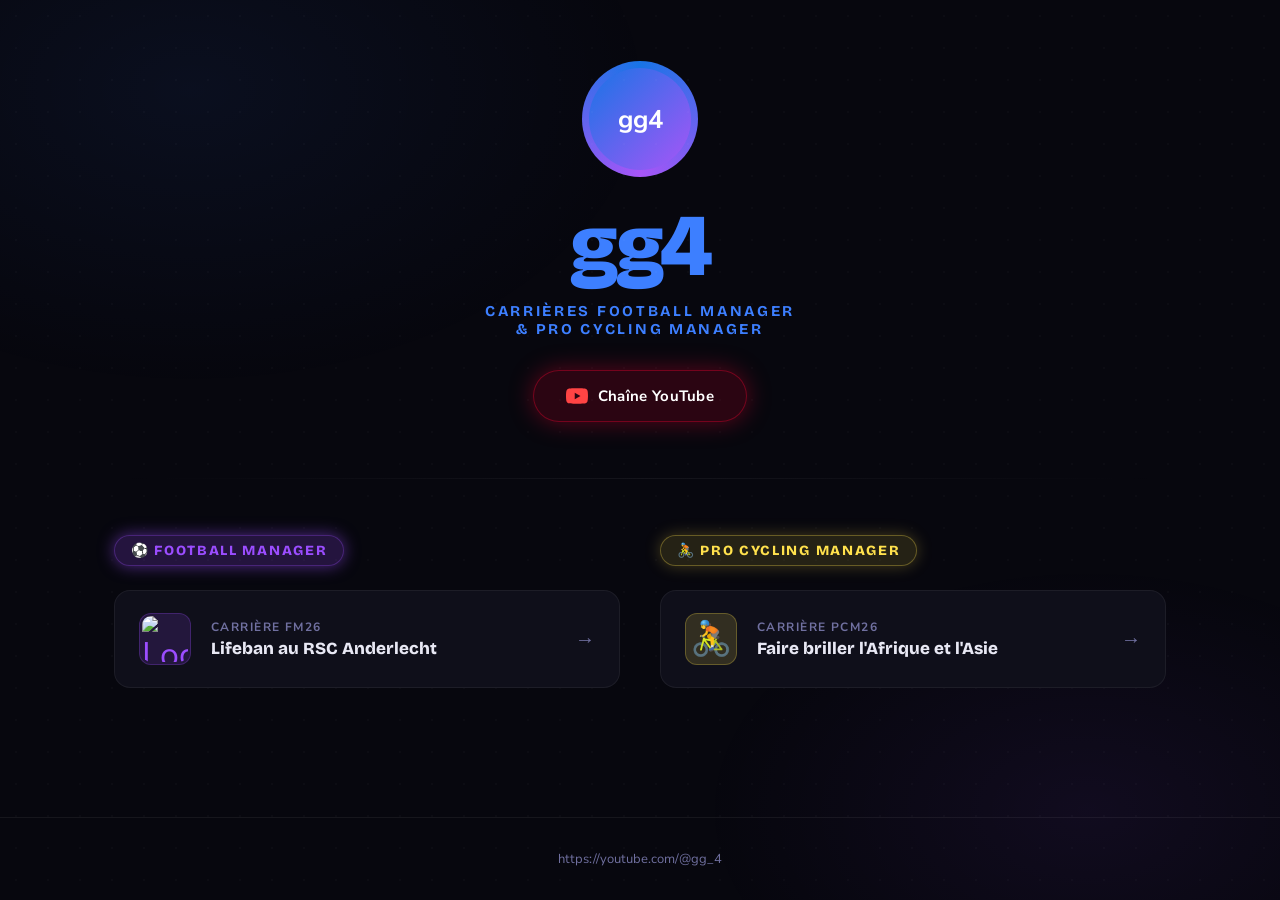
==== index.html @ 43b6f6c6 "Add files via upload" ====
<!DOCTYPE html>
<html lang="fr">
<head>
  <meta charset="UTF-8">
  <meta name="viewport" content="width=device-width, initial-scale=1.0">
  <meta name="description" content="gg4 — Retrouvez le résumé de mes carrières sur Football Manager et Pro Cycling Manager en vidéo sur YouTube.">
  <meta property="og:type" content="website">
  <meta property="og:title" content="gg4 — Carrières Football Manager & Pro Cycling Manager">
  <meta property="og:description" content="Retrouvez mes carrières FM et PCM en vidéo sur YouTube.">
  <meta property="og:image" content="https://pbs.twimg.com/profile_images/1591544171042668544/nkmrNXKI_400x400.jpg">
  <meta property="og:url" content="https://gg4.github.io">
  <meta name="twitter:card" content="summary_large_image">
  <title>gg4</title>
  <link rel="icon" type="image/x-icon" href="https://pbs.twimg.com/profile_images/1591544171042668544/nkmrNXKI_400x400.jpg">
  <link rel="preconnect" href="https://fonts.googleapis.com">
  <link href="https://fonts.googleapis.com/css2?family=Bricolage+Grotesque:opsz,wght@12..96,400;12..96,700;12..96,800;12..96,900&family=Nunito+Sans:wght@400;600;700&display=swap" rel="stylesheet">
  <style>
    :root {
      --bg:         #07070e;
      --surface:    #0f0f1a;
      --surface2:   #161625;
      --blue:       #3d7fff;
      --purple:     #9b4dff;
	  --yellow:		#ffe14d;	
      --text:       #e8e8f4;
      --text-muted: #7070a0;
      --border:     rgba(255,255,255,0.06);
      --glow-fm:    rgba(155,77,255,0.5);
      --glow-pcm:   rgba(255,225,77,0.25);
      --font-d:     'Bricolage Grotesque', sans-serif;
      --font-b:     'Nunito Sans', sans-serif;
    }

    *, *::before, *::after { box-sizing: border-box; margin: 0; padding: 0; }

    html { scroll-behavior: smooth; }

    body {
      background: var(--bg);
      color: var(--text);
      font-family: var(--font-b);
      min-height: 100vh;
      display: flex;
      flex-direction: column;
      overflow-x: hidden;
    }

    /* ── Background atmosphere ── */
    body::before {
      content: '';
      position: fixed;
      inset: 0;
      background:
        radial-gradient(ellipse 60% 55% at 15% 10%, rgba(61,127,255,0.07) 0%, transparent 60%),
        radial-gradient(ellipse 50% 45% at 85% 90%, rgba(155,77,255,0.07) 0%, transparent 60%);
      pointer-events: none;
      z-index: 0;
    }

    body::after {
      content: '';
      position: fixed;
      inset: 0;
      background-image: radial-gradient(circle, rgba(255,255,255,0.025) 1px, transparent 1px);
      background-size: 32px 32px;
      pointer-events: none;
      z-index: 0;
    }

    /* ── Utility ── */
    .container {
      width: 100%;
      max-width: 1100px;
      margin: 0 auto;
      padding: 0 24px;
      position: relative;
      z-index: 1;
    }

    /* ── Header / Hero ── */
    header {
      padding: 64px 0 56px;
      text-align: center;
    }

    /* ── Avatar ring ── */
    .avatar-ring {
      width: 110px;
      height: 110px;
      border-radius: 50%;
      margin: 0 auto 28px;
      position: relative;
      display: flex;
      align-items: center;
      justify-content: center;
    }

    .avatar-ring::before {
      content: '';
      position: absolute;
      inset: -3px;
      border-radius: 50%;
      background: conic-gradient(#1874e6, #a855f7, #1874e6);
      animation: spin 3s linear infinite;
    }

    .avatar-ring img,
    .avatar-ring .fallback {
      position: relative;
      width: 102px;
      height: 102px;
      border-radius: 50%;
      object-fit: cover;
      display: block;
    }

    .avatar-ring .fallback {
      background: linear-gradient(135deg, #1874e6, #a855f7);
      display: flex;
      align-items: center;
      justify-content: center;
      font-size: 1.6rem;
      font-weight: 700;
      color: #fff;
      z-index: 1;
    }

    @keyframes spin { to { transform: rotate(360deg); } }

    /* ── Brand + tagline ── */
    .brand {
      font-family: var(--font-d);
      font-size: clamp(52px, 10vw, 88px);
      font-weight: 900;
      letter-spacing: -3px;
	  color: var(--blue);
      line-height: 1;
    }

    .tagline {
      font-family: var(--font-d);
      font-size: clamp(13px, 2vw, 15px);
      font-weight: 700;
      letter-spacing: 0.18em;
      text-transform: uppercase;
      color: var(--blue);
      margin-top: 12px;
    }

	.yt-btn {
      display: inline-flex;
      align-items: center;
	  gap: 10px;
      margin-top: 32px;
	  padding: 14px 32px;
      border-radius: 50px;
	  background: rgba(255, 0, 51, 0.15);
      border: 1px solid rgba(255, 0, 51, 0.35);
      color: #fff;
      text-decoration: none;
      font-family: var(--font-b);
      font-weight: 700;
      font-size: 15px;
      letter-spacing: 0.02em;
      transition: all 0.3s ease;
      box-shadow: 0 0 24px rgba(255, 0, 51, 0.35);
    }

    .yt-btn:hover {
      border-color: rgba(255, 0, 51, 0.7);
      transform: translateY(-2px);
      box-shadow: 0 0 36px rgba(255, 0, 51, 0.4);
	  background-color: rgba(255, 0, 51, 0.25);
    }

    .yt-icon {
      width: 22px;
      height: 22px;
      fill: #ff4444;
      flex-shrink: 0;
    }

    /* ── Divider ── */
    .section-divider {
      width: 100%;
      height: 1px;
      background: linear-gradient(90deg, transparent, var(--border), transparent);
      margin: 0 0 56px;
    }

    /* ── Carrières Grid ── */
    .carrees-wrapper {
      display: grid;
      grid-template-columns: 1fr 1fr;
      gap: 48px 40px;
      margin-bottom: 80px;
    }

    @media (max-width: 680px) {
      .carrees-wrapper {
        grid-template-columns: 1fr;
        gap: 32px;
      }
    }

    .section-head {
      display: flex;
      align-items: center;
      gap: 12px;
      margin-bottom: 24px;
    }

    .section-badge {
      display: inline-flex;
      align-items: center;
      gap: 8px;
      padding: 6px 16px;
      border-radius: 50px;
      font-family: var(--font-d);
      font-size: 14px;
      font-weight: 800;
      letter-spacing: 0.12em;
      text-transform: uppercase;
    }

    .section-badge.fm {
      background: rgba(155,77,255,0.2);
      border: 1px solid rgba(155,77,255,0.3);
      color: var(--purple);
      box-shadow: 0 0 16px var(--glow-fm);
    }
    .section-badge.pcm {
      background: rgba(255,225,77,0.12);
      border: 1px solid rgba(255,225,77,0.3);
      color: var(--yellow);
      box-shadow: 0 0 16px var(--glow-pcm);
    }
	
    /* ── Career Card ── */
    .card-grid {
      display: grid;
      grid-template-columns: 1fr;
      gap: 16px;
    }

    .career-card {
      display: flex;
      align-items: center;
      gap: 20px;
      padding: 22px 24px;
      background: var(--surface);
      border: 1px solid var(--border);
      border-radius: 16px;
      text-decoration: none;
      color: inherit;
      position: relative;
      overflow: hidden;
      opacity: 0;
      animation: fadeUp 0.5s ease both;
      transition: all 0.3s cubic-bezier(0.25, 0.46, 0.45, 0.94);
	  cursor: pointer;
    }

    .career-card::before {
      content: '';
      position: absolute;
      inset: 0;
      opacity: 0;
      transition: opacity 0.3s;
    }

    .career-card:hover {
      transform: translateY(-4px);
      border-color: rgba(255,255,255,0.12);
    }

    .career-card.fm:hover {
      border-color: rgba(155,77,255,0.5);
      box-shadow: 0 8px 32px rgba(155,77,255,0.25);
    }
    .career-card.fm::before {
      background: linear-gradient(135deg, rgba(155,77,255,0.06), transparent);
    }

    .career-card.pcm:hover {
      border-color: rgba(255,225,77,0.5);
      box-shadow: 0 8px 32px rgba(255,225,77,0.25);
    }
    .career-card.pcm::before {
      background: linear-gradient(135deg, rgba(255,225,77,0.06), transparent);
    }

    .career-card:hover::before { opacity: 1; }

	.card-icon {
	  width: 52px;
	  height: 52px;
	  border-radius: 12px;
	  padding: 2px;
	  object-fit: contain;
	  display: flex;
	  align-items: center;
	  justify-content: center;
	  font-size: 34px;
	}

    .career-card.fm .card-icon {
      background: rgba(155,77,255,0.15);
      border: 1px solid rgba(155,77,255,0.25);
      color: var(--purple);
    }
    .career-card.pcm .card-icon {
      background: rgba(255,225,77,0.15);
      border: 1px solid rgba(255,225,77,0.25);
      color: var(--yellow);
    }

    .card-body {
      flex: 1;
      min-width: 0;
      position: relative;
      z-index: 1;
    }

    .card-game {
      font-size: 12px;
      font-weight: 700;
      letter-spacing: 0.12em;
      text-transform: uppercase;
      color: var(--text-muted);
      margin-bottom: 4px;
    }

    .card-name {
      font-family: var(--font-d);
      font-size: 17px;
      font-weight: 800;
      color: var(--text);
      line-height: 1.2;
      white-space: normal;
      overflow: hidden;
      text-overflow: ellipsis;
    }

    .card-arrow {
      flex-shrink: 0;
      font-size: 20px;
      color: var(--text-muted);
      transition: all 0.25s;
      position: relative;
      z-index: 1;
    }

    .career-card:hover .card-arrow {
      transform: translateX(5px);
      color: var(--text);
    }

    /* ── Footer ── */
    footer {
      margin-top: auto;
      padding: 32px 0;
      border-top: 1px solid var(--border);
      text-align: center;
    }

    footer p {
      font-size: 13px;
      color: var(--text-muted);
    }

    footer a {
      color: var(--text-muted);
      text-decoration: none;
      transition: color 0.2s;
    }

    footer a:hover { color: var(--text); }

    /* ── Scrollbar ── */
    ::-webkit-scrollbar { width: 6px; }
    ::-webkit-scrollbar-track { background: var(--bg); }
    ::-webkit-scrollbar-thumb { background: var(--surface2); border-radius: 3px; }

    /* ── Animations ── */
    @keyframes fadeUp {
      from { opacity: 0; transform: translateY(22px); }
      to   { opacity: 1; transform: translateY(0); }
    }

    header { animation: fadeUp 0.6s ease 0.05s both; }

    /* ── Accessibilité : réduction des animations ── */
    @media (prefers-reduced-motion: reduce) {
      *, *::before, *::after {
        animation-duration: 0.01ms !important;
        animation-iteration-count: 1 !important;
        scroll-behavior: auto !important;
      }
    }
  </style>
</head>
<body>

  <!-- ── Header ── -->
  <header>
    <div class="container">

      <!-- ── Avatar ring ── -->
      <div class="avatar-ring">
        <img
          src="https://pbs.twimg.com/profile_images/1591544171042668544/nkmrNXKI_400x400.jpg"
          alt="Avatar gg4"
          onerror="this.style.display='none'; this.nextElementSibling.style.display='flex';">
        <div class="fallback" style="display:none">gg4</div>
      </div>

      <!-- ── Brand + tagline ── -->
      <h1 class="brand">gg4</h1>
      <p class="tagline">Carrières Football Manager<br>& Pro Cycling Manager</p>

      <a href="https://youtube.com/@gg_4" target="_blank" rel="noopener" class="yt-btn">
        <svg class="yt-icon" viewBox="0 0 24 24" xmlns="http://www.w3.org/2000/svg">
          <path d="M23.498 6.186a3.016 3.016 0 0 0-2.122-2.136C19.505 3.545 12 3.545 12 3.545s-7.505 0-9.377.505A3.017 3.017 0 0 0 .502 6.186C0 8.07 0 12 0 12s0 3.93.502 5.814a3.016 3.016 0 0 0 2.122 2.136c1.871.505 9.376.505 9.376.505s7.505 0 9.377-.505a3.015 3.015 0 0 0 2.122-2.136C24 15.93 24 12 24 12s0-3.93-.502-5.814zM9.545 15.568V8.432L15.818 12l-6.273 3.568z"/>
        </svg>
        <span>Chaîne YouTube</span>
      </a>
    </div>
  </header>

    <!-- ── Carrières ── -->
  <main>
    <div class="container">
      <div class="section-divider"></div>
      <div class="carrees-wrapper">

        <!-- ── Football Manager ── -->
        <div class="section-block">
          <div class="section-head">
            <span class="section-badge fm">⚽ Football Manager</span>
          </div>
          <div class="card-grid">
            <a href="fm26-anderlecht.html" class="career-card fm"
               style="animation-delay: 0.3s"
               aria-label="Voir la carrière Football Manager 2026 : Lifeban au RSC Anderlecht">
              <img
                class="card-icon"
                src="https://upload.wikimedia.org/wikipedia/fr/thumb/c/cc/Logo_RSC_Anderlecht_2023.svg/1920px-Logo_RSC_Anderlecht_2023.svg.png"
                alt="Logo RSC Anderlecht"
              >
              <div class="card-body">
                <div class="card-game">Carrière FM26</div>
                <div class="card-name">Lifeban au RSC Anderlecht</div>
              </div>
              <div class="card-arrow">→</div>
            </a>
          </div>
        </div>

        <!-- ── Pro Cycling Manager ── -->
        <div class="section-block">
          <div class="section-head">
            <span class="section-badge pcm">🚴 Pro Cycling Manager</span>
          </div>
          <div class="card-grid">
            <a href="pcm26-afrique-asie.html" class="career-card pcm"
               style="animation-delay: 0.4s"
               aria-label="Voir la carrière Pro Cycling Manager 2026 : Faire briller l'Afrique et l'Asie">
              <div class="card-icon" aria-hidden="true">🚴</div>
              <div class="card-body">
                <div class="card-game">Carrière PCM26</div>
                <div class="card-name">Faire briller l'Afrique et l'Asie</div>
              </div>
              <div class="card-arrow">→</div>
            </a>
          </div>
        </div>

      </div><!-- /.carrees-wrapper -->
    </div>
  </main>

  <!-- ── Footer ── -->
  <footer>
    <div class="container">
      <p><a href="https://youtube.com/@gg_4" target="_blank" rel="noopener">https://youtube.com/@gg_4</a></p>
    </div>
  </footer>

<script defer src="https://static.cloudflareinsights.com/beacon.min.js/v4513226cdae34746b4dedf0b4dfa099e1781791509496" integrity="sha512-ZE9pZaUXND66v380QUtch/5sE9tPFh2zg45pR2PB0CVkCtOREv2AJKkSidISWkysEuQ0EH8faUU5du78bx87UQ==" data-cf-beacon='{"version":"2024.11.0","token":"8607d2a720d14b038279025b2b5a82e5","server_timing":{"name":{"cfCacheStatus":true,"cfEdge":true,"cfExtPri":true,"cfL4":true,"cfOrigin":true,"cfSpeedBrain":true},"location_startswith":null}}' crossorigin="anonymous"></script>
</body>
</html>
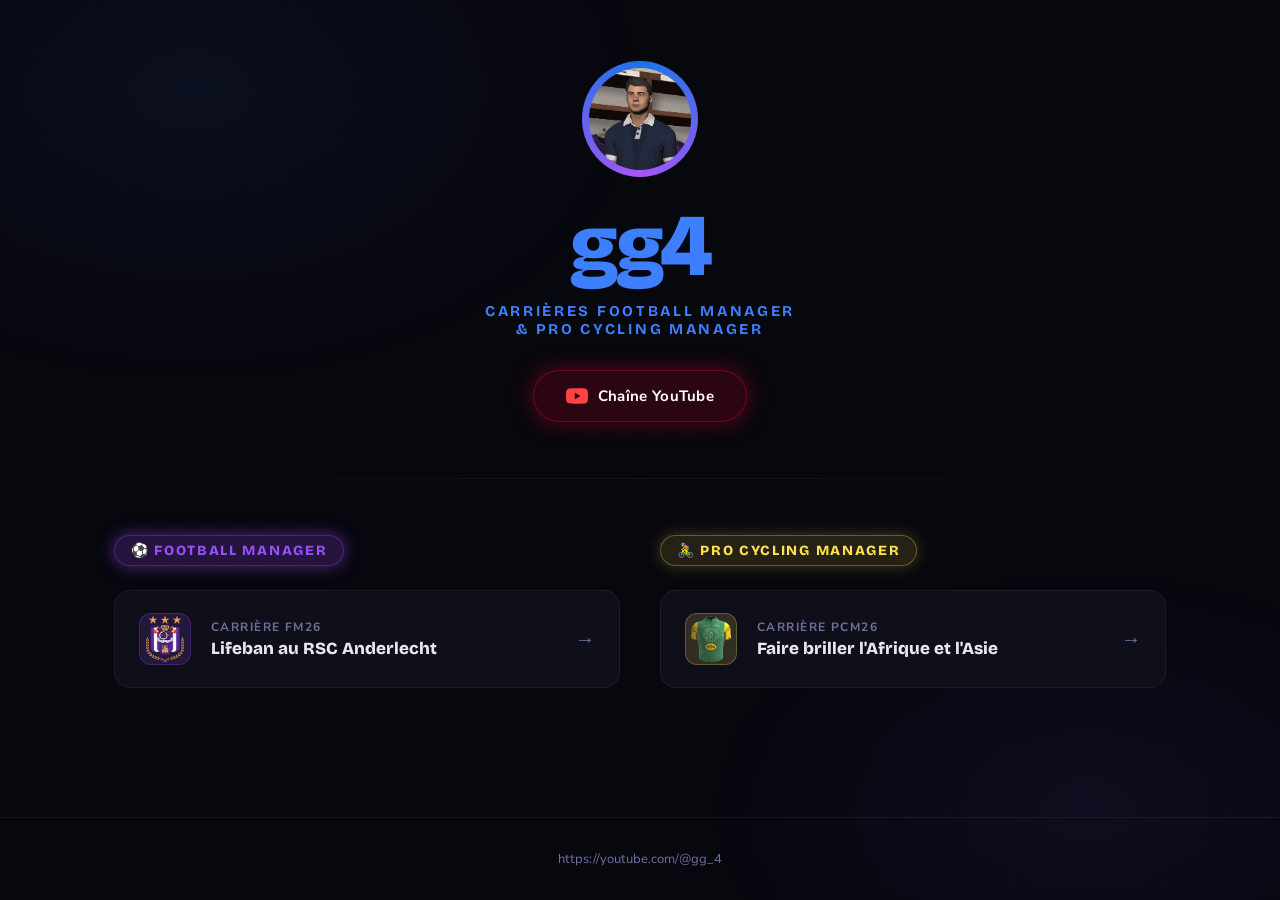
==== commit 2e748449: "Add files via upload" ====
--- a/index.html
+++ b/index.html
@@ -7,11 +7,11 @@
   <meta property="og:type" content="website">
   <meta property="og:title" content="gg4 — Carrières Football Manager & Pro Cycling Manager">
   <meta property="og:description" content="Retrouvez mes carrières FM et PCM en vidéo sur YouTube.">
-  <meta property="og:image" content="https://pbs.twimg.com/profile_images/1591544171042668544/nkmrNXKI_400x400.jpg">
+  <meta property="og:image" content="assets/images/avatar.jpg">
   <meta property="og:url" content="https://gg4.github.io">
   <meta name="twitter:card" content="summary_large_image">
   <title>gg4</title>
-  <link rel="icon" type="image/x-icon" href="https://pbs.twimg.com/profile_images/1591544171042668544/nkmrNXKI_400x400.jpg">
+  <link rel="icon" type="image/x-icon" href="assets/images/avatar.jpg">
   <link rel="preconnect" href="https://fonts.googleapis.com">
   <link href="https://fonts.googleapis.com/css2?family=Bricolage+Grotesque:opsz,wght@12..96,400;12..96,700;12..96,800;12..96,900&family=Nunito+Sans:wght@400;600;700&display=swap" rel="stylesheet">
   <style>
@@ -409,7 +409,7 @@
       <!-- ── Avatar ring ── -->
       <div class="avatar-ring">
         <img
-          src="https://pbs.twimg.com/profile_images/1591544171042668544/nkmrNXKI_400x400.jpg"
+          src="assets/images/avatar.jpg"
           alt="Avatar gg4"
           onerror="this.style.display='none'; this.nextElementSibling.style.display='flex';">
         <div class="fallback" style="display:none">gg4</div>
@@ -445,7 +445,7 @@
                aria-label="Voir la carrière Football Manager 2026 : Lifeban au RSC Anderlecht">
               <img
                 class="card-icon"
-                src="https://upload.wikimedia.org/wikipedia/fr/thumb/c/cc/Logo_RSC_Anderlecht_2023.svg/1920px-Logo_RSC_Anderlecht_2023.svg.png"
+                src="assets/images/rsca.png"
                 alt="Logo RSC Anderlecht"
               >
               <div class="card-body">
@@ -464,9 +464,13 @@
           </div>
           <div class="card-grid">
             <a href="pcm26-afrique-asie.html" class="career-card pcm"
-               style="animation-delay: 0.4s"
+               style="animation-delay: 0.3s"
                aria-label="Voir la carrière Pro Cycling Manager 2026 : Faire briller l'Afrique et l'Asie">
-              <div class="card-icon" aria-hidden="true">🚴</div>
+              <img
+                class="card-icon"
+                src="assets/images/africanparks.png"
+                alt="Maillot carrière PCM26"
+              >
               <div class="card-body">
                 <div class="card-game">Carrière PCM26</div>
                 <div class="card-name">Faire briller l'Afrique et l'Asie</div>
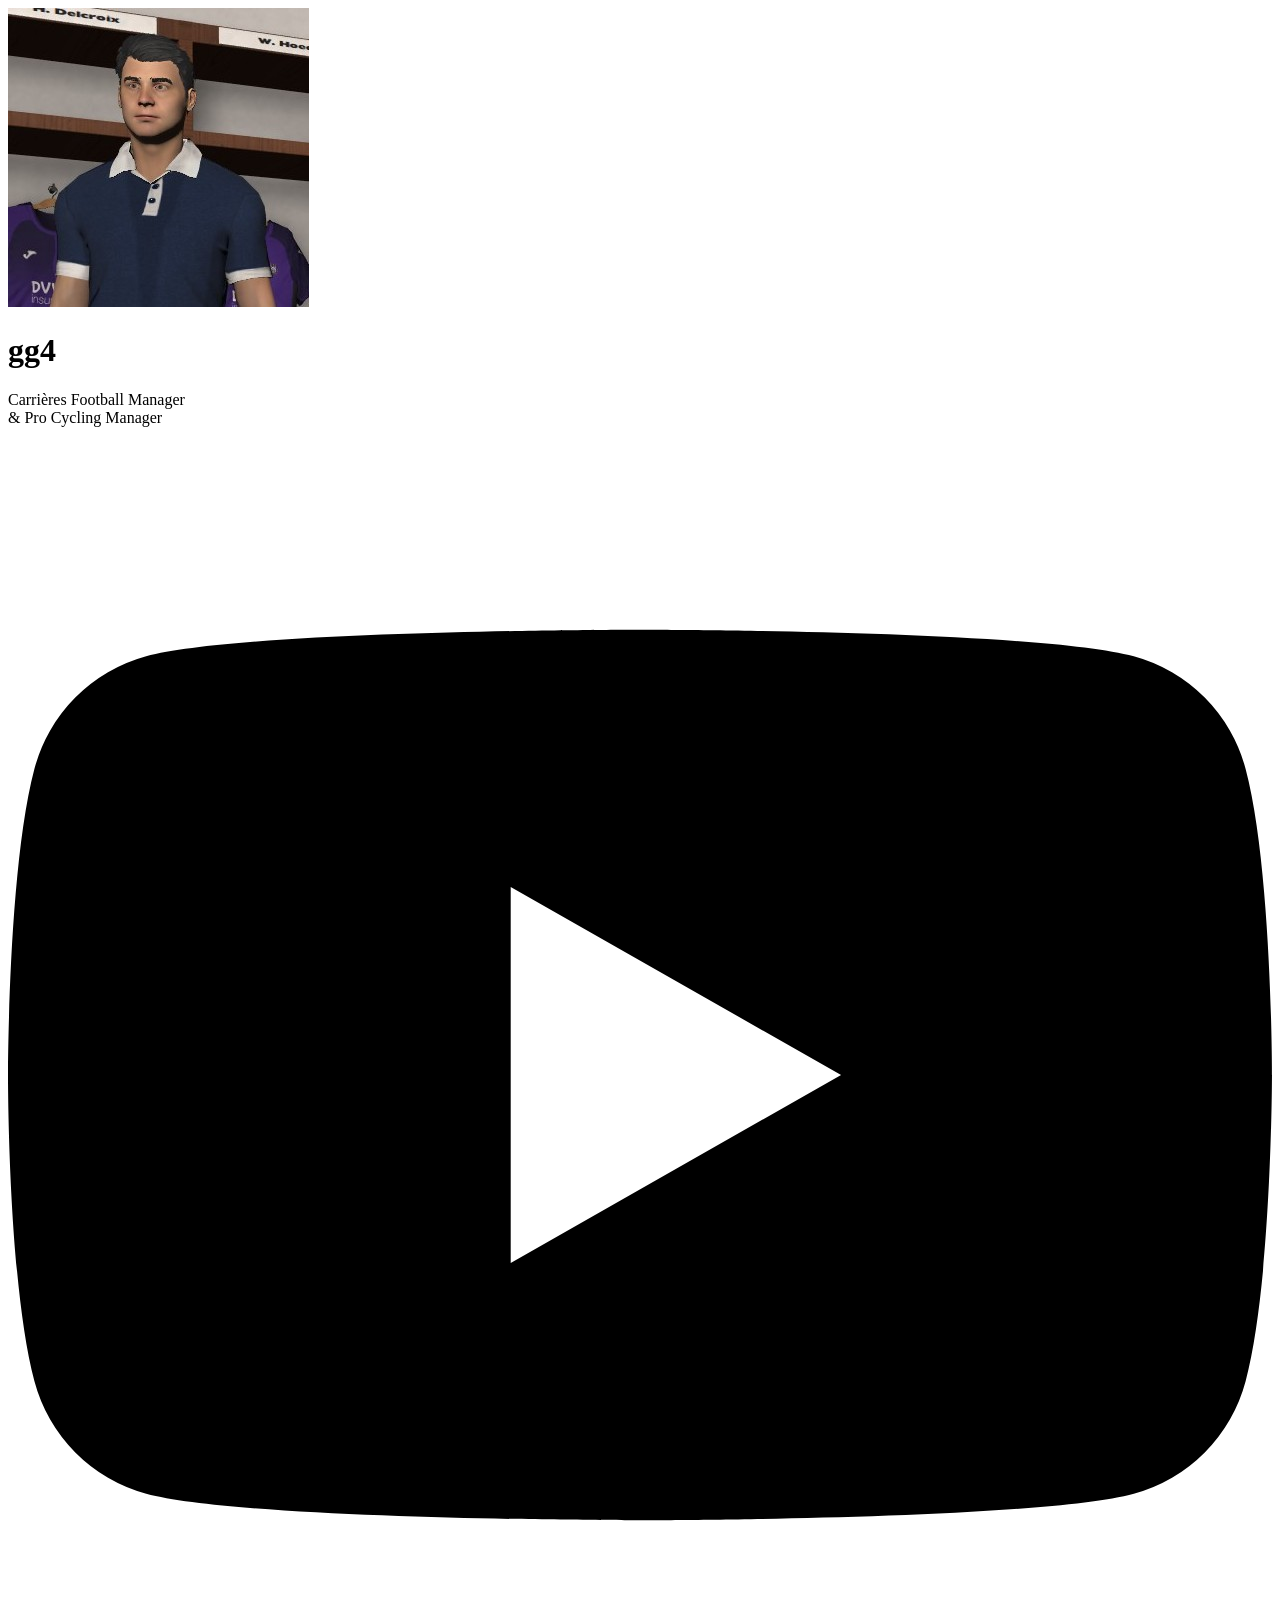
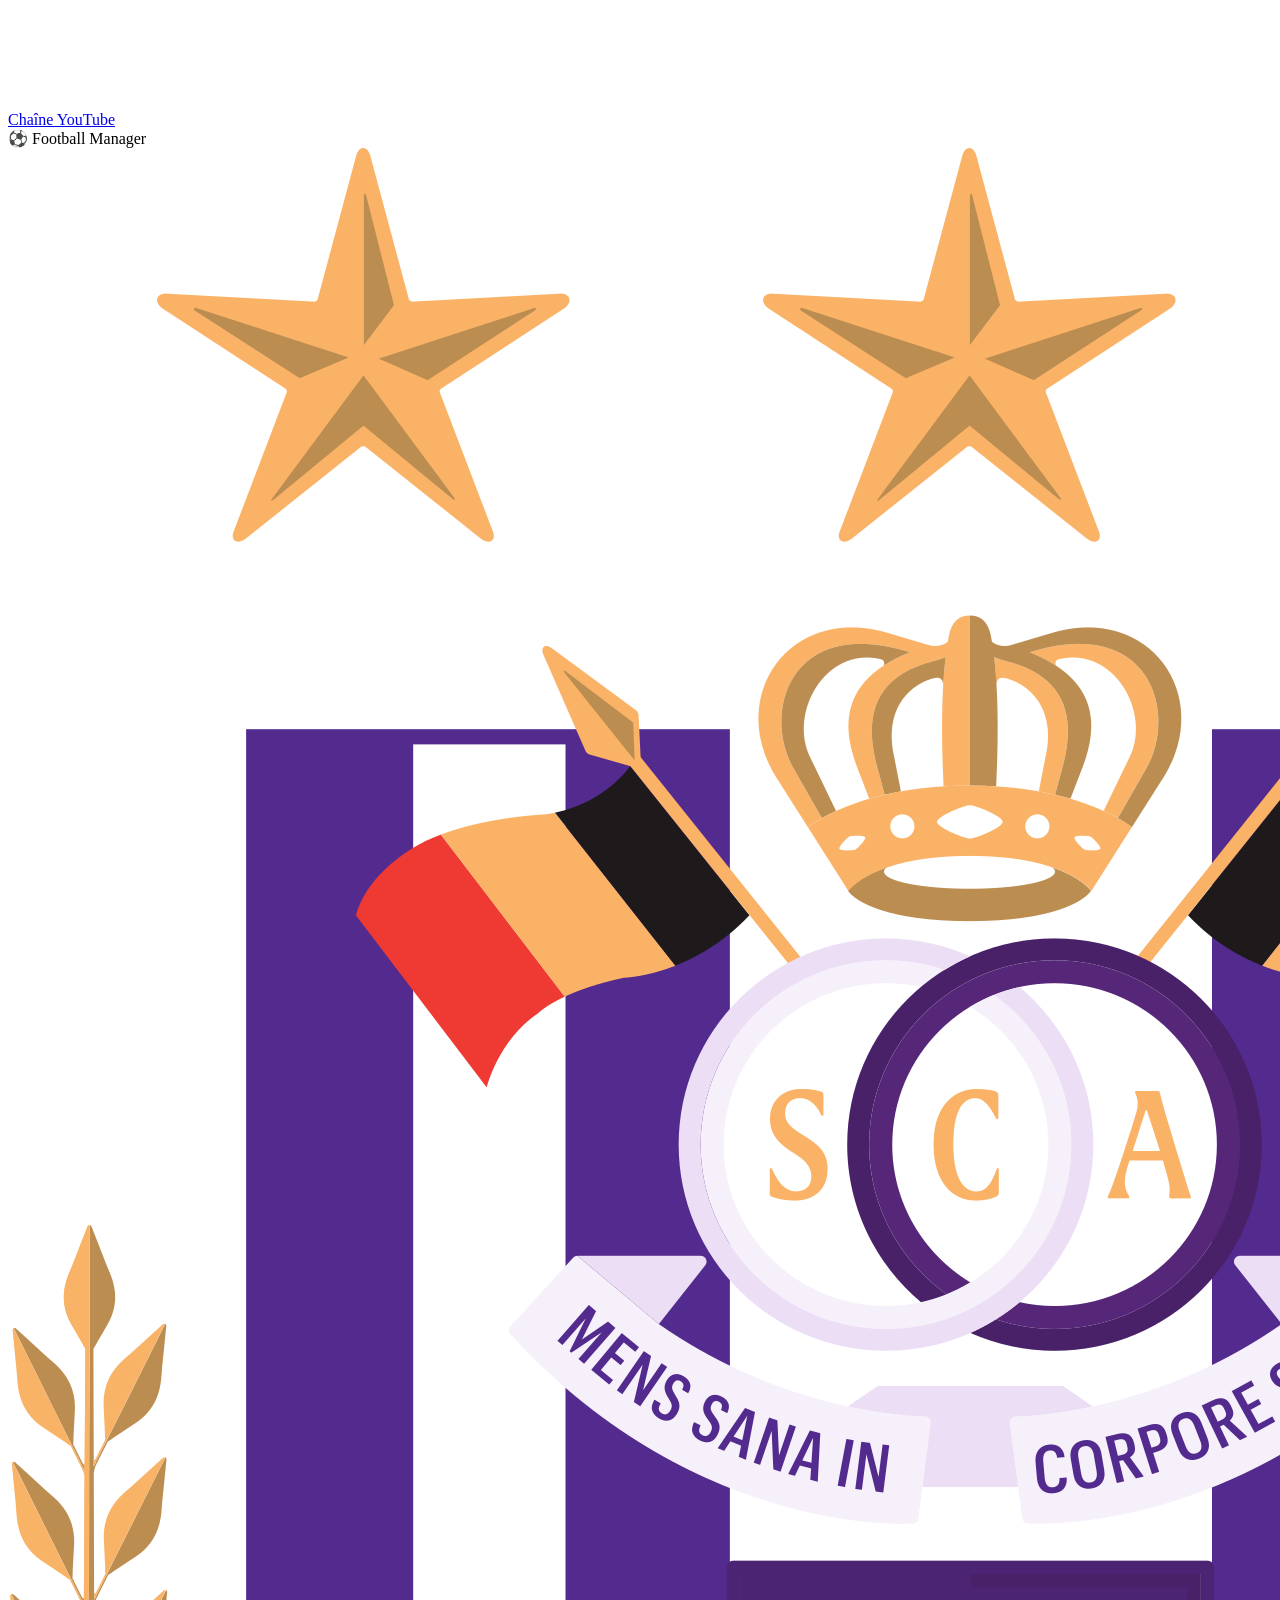
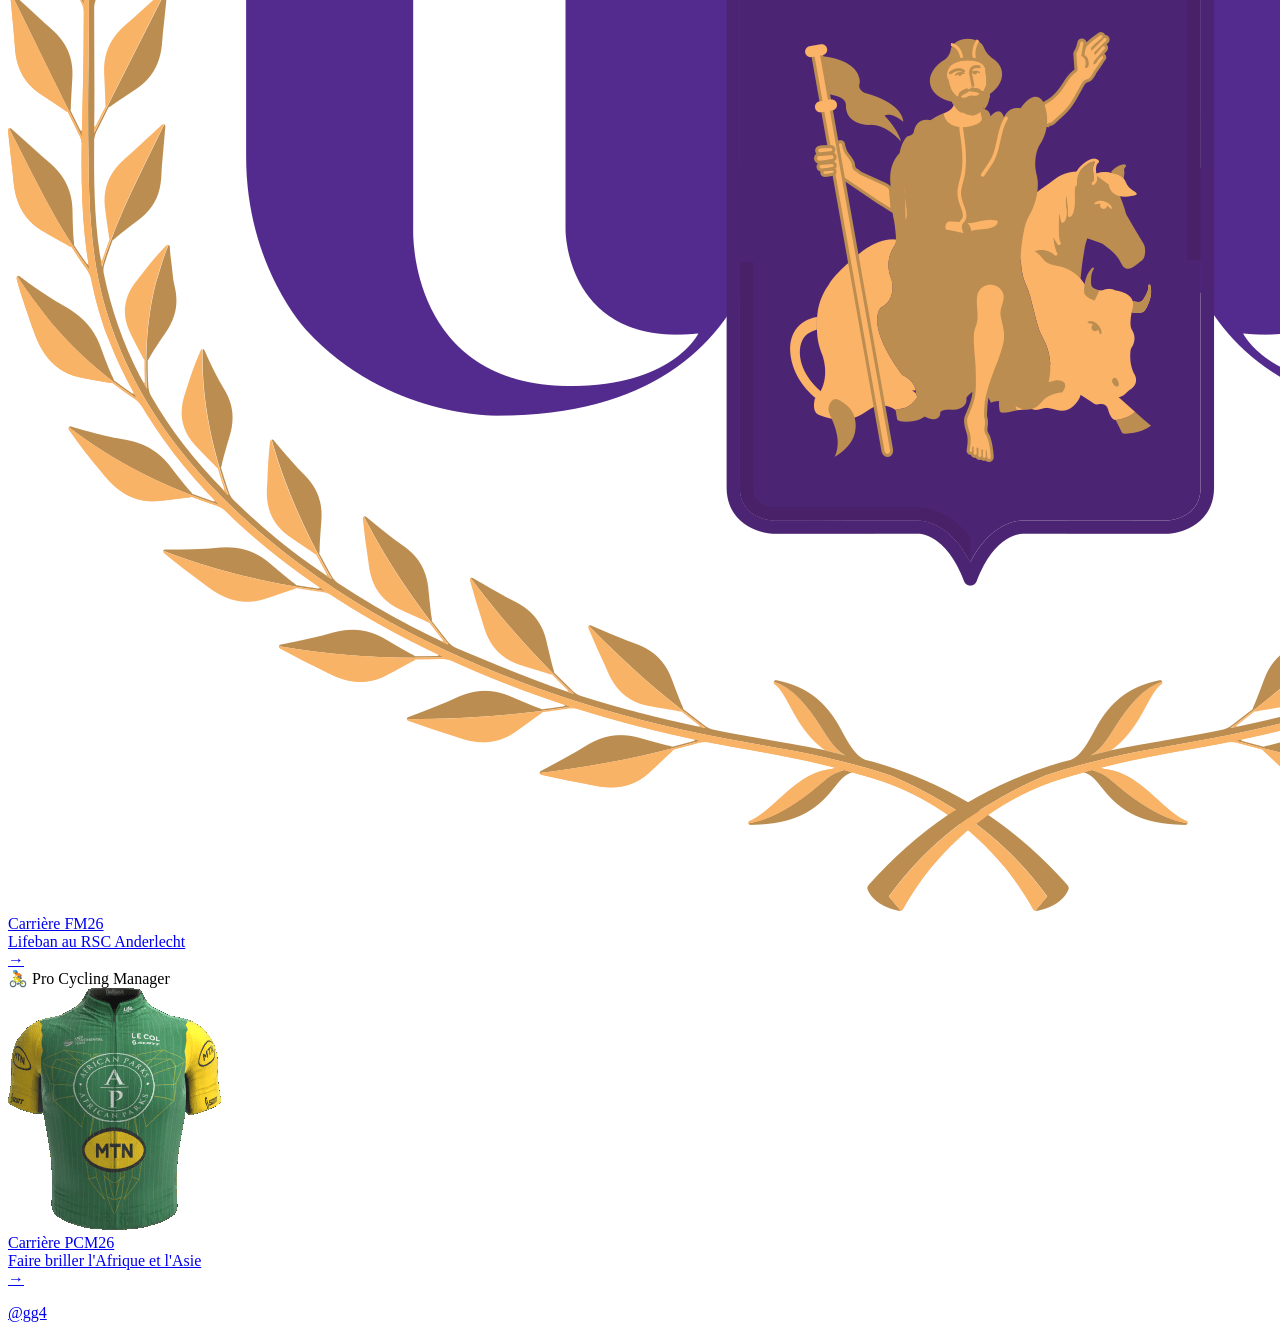
==== commit 44df81f2: "Add files via upload" ====
--- a/index.html
+++ b/index.html
@@ -5,402 +5,21 @@
   <meta name="viewport" content="width=device-width, initial-scale=1.0">
   <meta name="description" content="gg4 — Retrouvez le résumé de mes carrières sur Football Manager et Pro Cycling Manager en vidéo sur YouTube.">
   <meta property="og:type" content="website">
-  <meta property="og:title" content="gg4 — Carrières Football Manager & Pro Cycling Manager">
+  <meta property="og:title" content="gg4 — Retrouvez le résumé de mes carrières sur Football Manager et Pro Cycling Manager en vidéo sur YouTube.">
   <meta property="og:description" content="Retrouvez mes carrières FM et PCM en vidéo sur YouTube.">
   <meta property="og:image" content="assets/images/avatar.jpg">
-  <meta property="og:url" content="https://gg4.github.io">
-  <meta name="twitter:card" content="summary_large_image">
+  <meta property="og:url" content="https://gael-gg4.github.io/">
+  <meta name="twitter:card" content="summary">
+  <meta name="theme-color" content="#07070e">
   <title>gg4</title>
   <link rel="icon" type="image/x-icon" href="assets/images/avatar.jpg">
   <link rel="preconnect" href="https://fonts.googleapis.com">
+  <link rel="preconnect" href="https://fonts.gstatic.com" crossorigin>
   <link href="https://fonts.googleapis.com/css2?family=Bricolage+Grotesque:opsz,wght@12..96,400;12..96,700;12..96,800;12..96,900&family=Nunito+Sans:wght@400;600;700&display=swap" rel="stylesheet">
-  <style>
-    :root {
-      --bg:         #07070e;
-      --surface:    #0f0f1a;
-      --surface2:   #161625;
-      --blue:       #3d7fff;
-      --purple:     #9b4dff;
-	  --yellow:		#ffe14d;	
-      --text:       #e8e8f4;
-      --text-muted: #7070a0;
-      --border:     rgba(255,255,255,0.06);
-      --glow-fm:    rgba(155,77,255,0.5);
-      --glow-pcm:   rgba(255,225,77,0.25);
-      --font-d:     'Bricolage Grotesque', sans-serif;
-      --font-b:     'Nunito Sans', sans-serif;
-    }
+  <link rel="stylesheet" href="assets/css/style.css">
+</head>
 
-    *, *::before, *::after { box-sizing: border-box; margin: 0; padding: 0; }
-
-    html { scroll-behavior: smooth; }
-
-    body {
-      background: var(--bg);
-      color: var(--text);
-      font-family: var(--font-b);
-      min-height: 100vh;
-      display: flex;
-      flex-direction: column;
-      overflow-x: hidden;
-    }
-
-    /* ── Background atmosphere ── */
-    body::before {
-      content: '';
-      position: fixed;
-      inset: 0;
-      background:
-        radial-gradient(ellipse 60% 55% at 15% 10%, rgba(61,127,255,0.07) 0%, transparent 60%),
-        radial-gradient(ellipse 50% 45% at 85% 90%, rgba(155,77,255,0.07) 0%, transparent 60%);
-      pointer-events: none;
-      z-index: 0;
-    }
-
-    body::after {
-      content: '';
-      position: fixed;
-      inset: 0;
-      background-image: radial-gradient(circle, rgba(255,255,255,0.025) 1px, transparent 1px);
-      background-size: 32px 32px;
-      pointer-events: none;
-      z-index: 0;
-    }
-
-    /* ── Utility ── */
-    .container {
-      width: 100%;
-      max-width: 1100px;
-      margin: 0 auto;
-      padding: 0 24px;
-      position: relative;
-      z-index: 1;
-    }
-
-    /* ── Header / Hero ── */
-    header {
-      padding: 64px 0 56px;
-      text-align: center;
-    }
-
-    /* ── Avatar ring ── */
-    .avatar-ring {
-      width: 110px;
-      height: 110px;
-      border-radius: 50%;
-      margin: 0 auto 28px;
-      position: relative;
-      display: flex;
-      align-items: center;
-      justify-content: center;
-    }
-
-    .avatar-ring::before {
-      content: '';
-      position: absolute;
-      inset: -3px;
-      border-radius: 50%;
-      background: conic-gradient(#1874e6, #a855f7, #1874e6);
-      animation: spin 3s linear infinite;
-    }
-
-    .avatar-ring img,
-    .avatar-ring .fallback {
-      position: relative;
-      width: 102px;
-      height: 102px;
-      border-radius: 50%;
-      object-fit: cover;
-      display: block;
-    }
-
-    .avatar-ring .fallback {
-      background: linear-gradient(135deg, #1874e6, #a855f7);
-      display: flex;
-      align-items: center;
-      justify-content: center;
-      font-size: 1.6rem;
-      font-weight: 700;
-      color: #fff;
-      z-index: 1;
-    }
-
-    @keyframes spin { to { transform: rotate(360deg); } }
-
-    /* ── Brand + tagline ── */
-    .brand {
-      font-family: var(--font-d);
-      font-size: clamp(52px, 10vw, 88px);
-      font-weight: 900;
-      letter-spacing: -3px;
-	  color: var(--blue);
-      line-height: 1;
-    }
-
-    .tagline {
-      font-family: var(--font-d);
-      font-size: clamp(13px, 2vw, 15px);
-      font-weight: 700;
-      letter-spacing: 0.18em;
-      text-transform: uppercase;
-      color: var(--blue);
-      margin-top: 12px;
-    }
-
-	.yt-btn {
-      display: inline-flex;
-      align-items: center;
-	  gap: 10px;
-      margin-top: 32px;
-	  padding: 14px 32px;
-      border-radius: 50px;
-	  background: rgba(255, 0, 51, 0.15);
-      border: 1px solid rgba(255, 0, 51, 0.35);
-      color: #fff;
-      text-decoration: none;
-      font-family: var(--font-b);
-      font-weight: 700;
-      font-size: 15px;
-      letter-spacing: 0.02em;
-      transition: all 0.3s ease;
-      box-shadow: 0 0 24px rgba(255, 0, 51, 0.35);
-    }
-
-    .yt-btn:hover {
-      border-color: rgba(255, 0, 51, 0.7);
-      transform: translateY(-2px);
-      box-shadow: 0 0 36px rgba(255, 0, 51, 0.4);
-	  background-color: rgba(255, 0, 51, 0.25);
-    }
-
-    .yt-icon {
-      width: 22px;
-      height: 22px;
-      fill: #ff4444;
-      flex-shrink: 0;
-    }
-
-    /* ── Divider ── */
-    .section-divider {
-      width: 100%;
-      height: 1px;
-      background: linear-gradient(90deg, transparent, var(--border), transparent);
-      margin: 0 0 56px;
-    }
-
-    /* ── Carrières Grid ── */
-    .carrees-wrapper {
-      display: grid;
-      grid-template-columns: 1fr 1fr;
-      gap: 48px 40px;
-      margin-bottom: 80px;
-    }
-
-    @media (max-width: 680px) {
-      .carrees-wrapper {
-        grid-template-columns: 1fr;
-        gap: 32px;
-      }
-    }
-
-    .section-head {
-      display: flex;
-      align-items: center;
-      gap: 12px;
-      margin-bottom: 24px;
-    }
-
-    .section-badge {
-      display: inline-flex;
-      align-items: center;
-      gap: 8px;
-      padding: 6px 16px;
-      border-radius: 50px;
-      font-family: var(--font-d);
-      font-size: 14px;
-      font-weight: 800;
-      letter-spacing: 0.12em;
-      text-transform: uppercase;
-    }
-
-    .section-badge.fm {
-      background: rgba(155,77,255,0.2);
-      border: 1px solid rgba(155,77,255,0.3);
-      color: var(--purple);
-      box-shadow: 0 0 16px var(--glow-fm);
-    }
-    .section-badge.pcm {
-      background: rgba(255,225,77,0.12);
-      border: 1px solid rgba(255,225,77,0.3);
-      color: var(--yellow);
-      box-shadow: 0 0 16px var(--glow-pcm);
-    }
-	
-    /* ── Career Card ── */
-    .card-grid {
-      display: grid;
-      grid-template-columns: 1fr;
-      gap: 16px;
-    }
-
-    .career-card {
-      display: flex;
-      align-items: center;
-      gap: 20px;
-      padding: 22px 24px;
-      background: var(--surface);
-      border: 1px solid var(--border);
-      border-radius: 16px;
-      text-decoration: none;
-      color: inherit;
-      position: relative;
-      overflow: hidden;
-      opacity: 0;
-      animation: fadeUp 0.5s ease both;
-      transition: all 0.3s cubic-bezier(0.25, 0.46, 0.45, 0.94);
-	  cursor: pointer;
-    }
-
-    .career-card::before {
-      content: '';
-      position: absolute;
-      inset: 0;
-      opacity: 0;
-      transition: opacity 0.3s;
-    }
-
-    .career-card:hover {
-      transform: translateY(-4px);
-      border-color: rgba(255,255,255,0.12);
-    }
-
-    .career-card.fm:hover {
-      border-color: rgba(155,77,255,0.5);
-      box-shadow: 0 8px 32px rgba(155,77,255,0.25);
-    }
-    .career-card.fm::before {
-      background: linear-gradient(135deg, rgba(155,77,255,0.06), transparent);
-    }
-
-    .career-card.pcm:hover {
-      border-color: rgba(255,225,77,0.5);
-      box-shadow: 0 8px 32px rgba(255,225,77,0.25);
-    }
-    .career-card.pcm::before {
-      background: linear-gradient(135deg, rgba(255,225,77,0.06), transparent);
-    }
-
-    .career-card:hover::before { opacity: 1; }
-
-	.card-icon {
-	  width: 52px;
-	  height: 52px;
-	  border-radius: 12px;
-	  padding: 2px;
-	  object-fit: contain;
-	  display: flex;
-	  align-items: center;
-	  justify-content: center;
-	  font-size: 34px;
-	}
-
-    .career-card.fm .card-icon {
-      background: rgba(155,77,255,0.15);
-      border: 1px solid rgba(155,77,255,0.25);
-      color: var(--purple);
-    }
-    .career-card.pcm .card-icon {
-      background: rgba(255,225,77,0.15);
-      border: 1px solid rgba(255,225,77,0.25);
-      color: var(--yellow);
-    }
-
-    .card-body {
-      flex: 1;
-      min-width: 0;
-      position: relative;
-      z-index: 1;
-    }
-
-    .card-game {
-      font-size: 12px;
-      font-weight: 700;
-      letter-spacing: 0.12em;
-      text-transform: uppercase;
-      color: var(--text-muted);
-      margin-bottom: 4px;
-    }
-
-    .card-name {
-      font-family: var(--font-d);
-      font-size: 17px;
-      font-weight: 800;
-      color: var(--text);
-      line-height: 1.2;
-      white-space: normal;
-      overflow: hidden;
-      text-overflow: ellipsis;
-    }
-
-    .card-arrow {
-      flex-shrink: 0;
-      font-size: 20px;
-      color: var(--text-muted);
-      transition: all 0.25s;
-      position: relative;
-      z-index: 1;
-    }
-
-    .career-card:hover .card-arrow {
-      transform: translateX(5px);
-      color: var(--text);
-    }
-
-    /* ── Footer ── */
-    footer {
-      margin-top: auto;
-      padding: 32px 0;
-      border-top: 1px solid var(--border);
-      text-align: center;
-    }
-
-    footer p {
-      font-size: 13px;
-      color: var(--text-muted);
-    }
-
-    footer a {
-      color: var(--text-muted);
-      text-decoration: none;
-      transition: color 0.2s;
-    }
-
-    footer a:hover { color: var(--text); }
-
-    /* ── Scrollbar ── */
-    ::-webkit-scrollbar { width: 6px; }
-    ::-webkit-scrollbar-track { background: var(--bg); }
-    ::-webkit-scrollbar-thumb { background: var(--surface2); border-radius: 3px; }
-
-    /* ── Animations ── */
-    @keyframes fadeUp {
-      from { opacity: 0; transform: translateY(22px); }
-      to   { opacity: 1; transform: translateY(0); }
-    }
-
-    header { animation: fadeUp 0.6s ease 0.05s both; }
-
-    /* ── Accessibilité : réduction des animations ── */
-    @media (prefers-reduced-motion: reduce) {
-      *, *::before, *::after {
-        animation-duration: 0.01ms !important;
-        animation-iteration-count: 1 !important;
-        scroll-behavior: auto !important;
-      }
-    }
-  </style>
-</head>
-<body>
+<body class="theme-home">
 
   <!-- ── Header ── -->
   <header>
@@ -432,7 +51,7 @@
   <main>
     <div class="container">
       <div class="section-divider"></div>
-      <div class="carrees-wrapper">
+      <div class="carreer-wrapper">
 
         <!-- ── Football Manager ── -->
         <div class="section-block">
@@ -480,14 +99,14 @@
           </div>
         </div>
 
-      </div><!-- /.carrees-wrapper -->
+      </div><!-- /.carreer-wrapper -->
     </div>
   </main>
 
   <!-- ── Footer ── -->
   <footer>
     <div class="container">
-      <p><a href="https://youtube.com/@gg_4" target="_blank" rel="noopener">https://youtube.com/@gg_4</a></p>
+      <p><a href="https://youtube.com/@gg_4" target="_blank" rel="noopener">@gg4</a></p>
     </div>
   </footer>
 
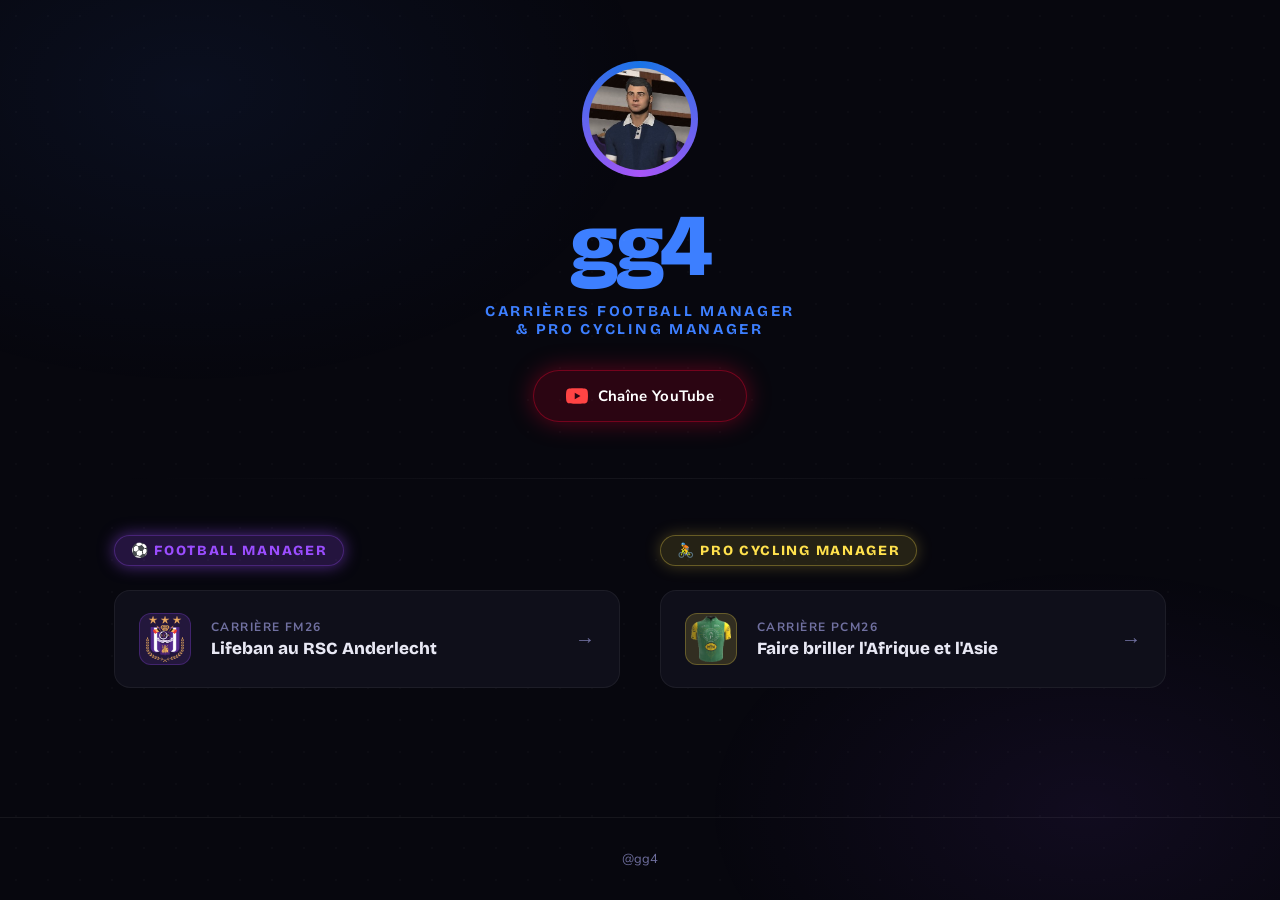
==== commit 89c7cbf3: "Add files via upload" ====
--- a/index.html
+++ b/index.html
@@ -8,7 +8,7 @@
   <meta property="og:title" content="gg4 — Retrouvez le résumé de mes carrières sur Football Manager et Pro Cycling Manager en vidéo sur YouTube.">
   <meta property="og:description" content="Retrouvez mes carrières FM et PCM en vidéo sur YouTube.">
   <meta property="og:image" content="assets/images/avatar.jpg">
-  <meta property="og:url" content="https://gael-gg4.github.io/">
+  <meta property="og:url" content="https://gael-gg4.github.io/index.html">
   <meta name="twitter:card" content="summary">
   <meta name="theme-color" content="#07070e">
   <title>gg4</title>
--- a/assets/css/style.css
+++ b/assets/css/style.css
@@ -0,0 +1,714 @@
+/* ── Variables ── */
+:root {
+  --bg:         #07070e;
+  --surface:    #0f0f1a;
+  --surface2:   #161625;
+  --blue:       #3d7fff;
+  --blue-dim:   #1a3a7a;
+  --purple:     #9b4dff;
+  --purple-dim: #4a1a7a;
+  --yellow:     #ffe14d;
+  --text:       #e8e8f4;
+  --text-muted: #7070a0;
+  --border:     rgba(255,255,255,0.06);
+  --glow-fm:    rgba(155,77,255,0.5);
+  --glow-pcm:   rgba(255,225,77,0.25);
+  --glow-b:     rgba(155,77,255,0.25);
+  --glow-p:     rgba(255,222,3,0.25);
+  --font-d:     'Bricolage Grotesque', sans-serif;
+  --font-b:     'Nunito Sans', sans-serif;
+}
+
+*, *::before, *::after { box-sizing: border-box; margin: 0; padding: 0; }
+
+html { scroll-behavior: smooth; }
+
+body {
+  background: var(--bg);
+  color: var(--text);
+  font-family: var(--font-b);
+  min-height: 100vh;
+  display: flex;
+  flex-direction: column;
+  overflow-x: hidden;
+}
+
+/* ── Background atmosphere (commun) ── */
+body::before {
+  content: '';
+  position: fixed;
+  inset: 0;
+  background:
+    radial-gradient(ellipse 60% 55% at 15% 10%, rgba(61,127,255,0.07) 0%, transparent 60%),
+    radial-gradient(ellipse 50% 45% at 85% 90%, rgba(155,77,255,0.07) 0%, transparent 60%);
+  pointer-events: none;
+  z-index: 0;
+}
+body::after {
+  content: '';
+  position: fixed;
+  inset: 0;
+  background-image: radial-gradient(circle, rgba(255,255,255,0.025) 1px, transparent 1px);
+  background-size: 32px 32px;
+  pointer-events: none;
+  z-index: 0;
+}
+
+/* ── Utility ── */
+.container {
+  width: 100%;
+  max-width: 1100px;
+  margin: 0 auto;
+  padding: 0 24px;
+  position: relative;
+  z-index: 1;
+}
+
+/* ── Bouton YouTube (commun) ── */
+.yt-btn {
+  display: inline-flex;
+  align-items: center;
+  gap: 10px;
+  margin-top: 32px;
+  padding: 14px 32px;
+  border-radius: 50px;
+  background: rgba(255, 0, 51, 0.15);
+  border: 1px solid rgba(255, 0, 51, 0.35);
+  color: #fff;
+  text-decoration: none;
+  font-family: var(--font-b);
+  font-weight: 700;
+  font-size: 15px;
+  letter-spacing: 0.02em;
+  transition: all 0.3s ease;
+  box-shadow: 0 0 24px rgba(255, 0, 51, 0.35);
+}
+.yt-btn:visited {
+  color: #fff;
+}
+.yt-btn:hover {
+  border-color: rgba(255, 0, 51, 0.7);
+  transform: translateY(-2px);
+  box-shadow: 0 0 36px rgba(255, 0, 51, 0.4);
+  background-color: rgba(255, 0, 51, 0.25);
+}
+.yt-icon {
+  width: 22px;
+  height: 22px;
+  fill: #ff4444;
+  flex-shrink: 0;
+}
+
+/* ── Footer (commun) ── */
+footer {
+  margin-top: auto;
+  padding: 32px 0;
+  border-top: 1px solid var(--border);
+  text-align: center;
+}
+footer p { font-size: 13px; color: var(--text-muted); }
+footer a {
+  color: var(--text-muted);
+  text-decoration: none;
+  transition: color 0.2s;
+}
+footer a:hover { color: var(--text); }
+
+/* ── Scrollbar (commun) ── */
+::-webkit-scrollbar { width: 6px; height: 6px; }
+::-webkit-scrollbar-track { background: transparent; }
+::-webkit-scrollbar-thumb { background: var(--surface2); border-radius: 3px; }
+
+/* État de base du lien */
+a {
+  color: var(--purple);
+  transition: all 0.3s ease;
+}
+a:visited {
+  color: var(--purple);
+  transition: all 0.3s ease;
+}
+
+/* ── Animations (commun) ── */
+@keyframes fadeUp {
+  from { opacity: 0; transform: translateY(22px); }
+  to   { opacity: 1; transform: translateY(0); }
+}
+@keyframes spin { to { transform: rotate(360deg); } }
+
+
+/* ═══════════════════════════════════════════════════════
+   PAGE D'ACCUEIL  (body.theme-home)
+   ═══════════════════════════════════════════════════════ */
+.theme-home header {
+  padding: 64px 0 56px;
+  text-align: center;
+  animation: fadeUp 0.6s ease 0.05s both;
+}
+
+/* Avatar ring */
+.avatar-ring {
+  width: 110px;
+  height: 110px;
+  border-radius: 50%;
+  margin: 0 auto 28px;
+  position: relative;
+  display: flex;
+  align-items: center;
+  justify-content: center;
+}
+.avatar-ring::before {
+  content: '';
+  position: absolute;
+  inset: -3px;
+  border-radius: 50%;
+  background: conic-gradient(#1874e6, #a855f7, #1874e6);
+  animation: spin 3s linear infinite;
+}
+.avatar-ring img,
+.avatar-ring .fallback {
+  position: relative;
+  width: 102px;
+  height: 102px;
+  border-radius: 50%;
+  object-fit: cover;
+  display: block;
+}
+.avatar-ring .fallback {
+  background: linear-gradient(135deg, #1874e6, #a855f7);
+  display: flex;
+  align-items: center;
+  justify-content: center;
+  font-size: 1.6rem;
+  font-weight: 700;
+  color: #fff;
+  z-index: 1;
+}
+
+/* Brand + tagline */
+.brand {
+  font-family: var(--font-d);
+  font-size: clamp(52px, 10vw, 88px);
+  font-weight: 900;
+  letter-spacing: -3px;
+  color: var(--blue);
+  line-height: 1;
+}
+.tagline {
+  font-family: var(--font-d);
+  font-size: clamp(13px, 2vw, 15px);
+  font-weight: 700;
+  letter-spacing: 0.18em;
+  text-transform: uppercase;
+  color: var(--blue);
+  margin-top: 12px;
+}
+
+/* Divider accueil (dégradé) */
+.theme-home .section-divider {
+  width: 100%;
+  height: 1px;
+  background: linear-gradient(90deg, transparent, var(--border), transparent);
+  margin: 0 0 56px;
+}
+
+/* Grille carrières */
+.carreer-wrapper {
+  display: grid;
+  grid-template-columns: 1fr 1fr;
+  gap: 48px 40px;
+  margin-bottom: 80px;
+}
+@media (max-width: 680px) {
+  .carrees-wrapper { grid-template-columns: 1fr; gap: 32px; }
+}
+
+.theme-home .section-head {
+  display: flex;
+  align-items: center;
+  gap: 12px;
+  margin-bottom: 24px;
+}
+
+/* Badge pastille (version accueil) */
+.section-badge {
+  display: inline-flex;
+  align-items: center;
+  gap: 8px;
+  padding: 6px 16px;
+  border-radius: 50px;
+  font-family: var(--font-d);
+  font-size: 14px;
+  font-weight: 800;
+  letter-spacing: 0.12em;
+  text-transform: uppercase;
+}
+.section-badge.fm {
+  background: rgba(155,77,255,0.2);
+  border: 1px solid rgba(155,77,255,0.3);
+  color: var(--purple);
+  box-shadow: 0 0 16px var(--glow-fm);
+}
+.section-badge.pcm {
+  background: rgba(255,225,77,0.12);
+  border: 1px solid rgba(255,225,77,0.3);
+  color: var(--yellow);
+  box-shadow: 0 0 16px var(--glow-pcm);
+}
+
+/* Career cards */
+.card-grid { display: grid; grid-template-columns: 1fr; gap: 16px; }
+.career-card {
+  display: flex;
+  align-items: center;
+  gap: 20px;
+  padding: 22px 24px;
+  background: var(--surface);
+  border: 1px solid var(--border);
+  border-radius: 16px;
+  text-decoration: none;
+  color: inherit;
+  position: relative;
+  overflow: hidden;
+  opacity: 0;
+  animation: fadeUp 0.5s ease both;
+  transition: all 0.3s cubic-bezier(0.25, 0.46, 0.45, 0.94);
+  cursor: pointer;
+}
+.career-card::before {
+  content: '';
+  position: absolute;
+  inset: 0;
+  opacity: 0;
+  transition: opacity 0.3s;
+}
+.career-card:hover {
+  transform: translateY(-4px);
+  border-color: rgba(255,255,255,0.12);
+}
+.career-card.fm:hover {
+  border-color: rgba(155,77,255,0.5);
+  box-shadow: 0 8px 32px rgba(155,77,255,0.25);
+}
+.career-card.fm::before {
+  background: linear-gradient(135deg, rgba(155,77,255,0.06), transparent);
+}
+.career-card.pcm:hover {
+  border-color: rgba(255,225,77,0.5);
+  box-shadow: 0 8px 32px rgba(255,225,77,0.25);
+}
+.career-card.pcm::before {
+  background: linear-gradient(135deg, rgba(255,225,77,0.06), transparent);
+}
+.career-card:hover::before { opacity: 1; }
+
+.card-icon {
+  width: 52px;
+  height: 52px;
+  border-radius: 12px;
+  padding: 2px;
+  object-fit: contain;
+  display: flex;
+  align-items: center;
+  justify-content: center;
+  font-size: 34px;
+}
+.career-card.fm .card-icon {
+  background: rgba(155,77,255,0.15);
+  border: 1px solid rgba(155,77,255,0.25);
+  color: var(--purple);
+}
+.career-card.pcm .card-icon {
+  background: rgba(255,225,77,0.15);
+  border: 1px solid rgba(255,225,77,0.25);
+  color: var(--yellow);
+}
+.card-body { flex: 1; min-width: 0; position: relative; z-index: 1; }
+.card-game {
+  font-size: 12px;
+  font-weight: 700;
+  letter-spacing: 0.12em;
+  text-transform: uppercase;
+  color: var(--text-muted);
+  margin-bottom: 4px;
+}
+.card-name {
+  font-family: var(--font-d);
+  font-size: 17px;
+  font-weight: 800;
+  color: var(--text);
+  line-height: 1.2;
+  white-space: normal;
+  overflow: hidden;
+  text-overflow: ellipsis;
+}
+.card-arrow {
+  flex-shrink: 0;
+  font-size: 20px;
+  color: var(--text-muted);
+  transition: all 0.25s;
+  position: relative;
+  z-index: 1;
+}
+.career-card:hover .card-arrow {
+  transform: translateX(5px);
+  color: var(--text);
+}
+
+/* ═══════════════════════════════════════════════════════
+   PAGES CARRIÈRE  (body.theme-fm / body.theme-pcm)
+   ═══════════════════════════════════════════════════════ */
+/* Topbar */
+.topbar-sticky {
+  position: sticky;
+  top: 0;
+  z-index: 100;
+  background: rgba(7, 7, 14, 0.85);
+  backdrop-filter: blur(12px);
+  border-bottom: 1px solid var(--border);
+}
+.topbar {
+  display: flex;
+  align-items: center;
+  gap: 16px;
+  padding: 16px 0;
+  max-width: 1100px;
+  margin: 0 auto;
+}
+.back-btn {
+  display: inline-flex;
+  align-items: center;
+  gap: 8px;
+  padding: 9px 20px;
+  border-radius: 50px;
+  border: none;
+  background: var(--blue);
+  color: #fff;
+  text-decoration: none;
+  font-family: var(--font-b);
+  font-size: 13px;
+  font-weight: 700;
+  letter-spacing: 0.03em;
+  transition: all 0.25s ease;
+  flex-shrink: 0;
+  box-shadow: 0 0 18px rgba(155,77,255,0.3);
+}
+.back-btn:visited {
+  color: #fff;
+}
+.back-btn:hover {
+  transform: translateX(-3px);
+  box-shadow: 0 0 28px rgba(155,77,255,0.5);
+}
+.back-btn svg {
+  width: 14px;
+  height: 14px;
+  fill: currentColor;
+  transition: transform 0.25s ease;
+}
+.back-btn:hover svg { transform: translateX(-3px); }
+
+.game-badge {
+  display: inline-flex;
+  align-items: center;
+  padding: 4px 10px;
+  border-radius: 4px;
+  background: rgba(255,255,255,0.05);
+  border: 1px solid rgba(255,255,255,0.08);
+  color: var(--text);
+  font-family: var(--font-d);
+  font-size: 12px;
+  font-weight: 700;
+  letter-spacing: 0.12em;
+}
+
+/* Hero */
+.hero { padding: 14px 0 0px; text-align: center; }
+.hero-logo {
+  width: 150px;
+  height: 150px;
+  margin: 0 auto 28px;
+  border-radius: 50%;
+  box-shadow: 0 0 40px var(--glow-b), 0 0 80px rgba(155,77,255,0.3);
+  padding: 2px;
+  object-fit: contain;
+  display: block;
+}
+.hero-eyebrow {
+  font-family: var(--font-d);
+  font-size: 11px;
+  font-weight: 700;
+  letter-spacing: 0.2em;
+  text-transform: uppercase;
+  color: var(--purple);
+  margin-bottom: 10px;
+}
+.hero-title {
+  font-family: var(--font-d);
+  font-size: clamp(36px, 7vw, 60px);
+  font-weight: 900;
+  letter-spacing: -2px;
+  color: var(--blue);
+  line-height: 1.05;
+  margin-bottom: 40px;
+}
+.hero-sub { font-family: var(--font-b); font-size: 15px; color: var(--text); }
+
+/* Sections (pages carrière) */
+.theme-fm .section-divider,
+.theme-pcm .section-divider {
+  width: 100%;
+  height: 1px;
+  margin: 0 0 36px;
+  background: var(--border);
+}
+.theme-fm .section-head,
+.theme-pcm .section-head {
+  display: flex;
+  align-items: center;
+  gap: 12px;
+  margin-bottom: 28px;
+}
+
+/* Badge titre (version pages carrière) */
+.theme-fm .section-badge,
+.theme-pcm .section-badge {
+  font-family: var(--font-d);
+  font-size: 16px;
+  font-weight: bold;
+  color: var(--blue);
+  display: flex;
+  align-items: center;
+  gap: 12px;
+  /* reset des propriétés de la version pastille */
+  padding: 0;
+  border-radius: 0;
+  background: none;
+  border: none;
+  box-shadow: none;
+  text-transform: none;
+  letter-spacing: normal;
+}
+
+.section-title {
+  font-family: var(--font-d);
+  font-size: 12px;
+  font-weight: 700;
+  letter-spacing: 0.15em;
+  color: var(--blue);
+  display: flex;
+  align-items: center;
+  gap: 12px;
+}
+.section-title::before {
+  content: '';
+  display: block;
+  width: 3px;
+  height: 18px;
+  border-radius: 2px;
+  background: linear-gradient(to bottom, var(--blue), var(--purple));
+  flex-shrink: 0;
+}
+
+/* Concept */
+.concept-card {
+  background: var(--surface);
+  border: 1px solid var(--border);
+  border-radius: 16px;
+  padding: 28px 32px;
+  margin-bottom: 64px;
+  max-width: 740px;
+  margin-left: auto;
+  margin-right: auto;
+}
+.concept-card .section-head { margin-bottom: 16px; }
+.concept-card p { font-size: 15px; line-height: 1.75; color: var(--text); margin: 0; }
+.concept-card strong { color: var(--blue); font-weight: 700; }
+
+/* Tables */
+.tables-wrapper {
+  display: flex;
+  flex-direction: column;
+  gap: 48px;
+  margin-bottom: 64px;
+}
+.table-scroll {
+  overflow-x: auto;
+  border-radius: 12px;
+  border: 1px solid var(--border);
+}
+table { width: 100%; border-collapse: collapse; font-size: 14px; }
+thead tr { background: var(--surface2); }
+thead th {
+  padding: 12px 12px;
+  text-align: center;
+  font-family: var(--font-d);
+  font-size: 13px;
+  font-weight: bold;
+  color: var(--blue);
+  border-bottom: 1px solid var(--border);
+  white-space: nowrap;
+}
+thead th:first-child {
+  text-align: center;
+  padding-left: 12px;
+  border-radius: 12px 0 0 0;
+  background: var(--surface2);
+  position: sticky;
+  left: 0;
+  z-index: 2;
+}
+thead th:last-child { border-radius: 0 12px 0 0; padding-right: 12px; }
+tbody tr { border-bottom: 1px solid var(--border); transition: background 0.2s; }
+tbody tr:last-child { border-bottom: none; }
+tbody tr:nth-child(even) { background: rgba(255,255,255,0.02); }
+tbody tr:hover { background: rgba(155,77,255,0.06); }
+tbody td { padding: 12px 12px; text-align: center; color: var(--text); }
+tbody td:first-child {
+  position: sticky;
+  left: 0;
+  z-index: 2;
+  background: var(--surface2);
+  text-align: center;
+  padding-left: 12px;
+  font-family: var(--font-d);
+  font-weight: bold;
+  font-size: 13px;
+  color: var(--text);
+}
+tbody td:last-child { padding-right: 12px; }
+
+/* Palmarès */
+.palmares-grid {
+  display: grid;
+  justify-content: center;
+  gap: 16px;
+  margin-bottom: 64px;
+}
+.palmares-grid--pcm {
+  grid-template-columns: repeat(4, minmax(140px, 160px));
+}
+.palmares-grid--fm {
+  grid-template-columns: repeat(6, minmax(140px, 160px));
+}
+.palmares-card {
+  background: var(--surface);
+  border: 1px solid var(--border);
+  border-radius: 14px;
+  padding: 24px 20px;
+  text-align: center;
+  transition: border-color 0.25s, transform 0.25s;
+}
+.palmares-card:hover {
+  border-color: rgba(255,225,77,0.4);
+  background: rgba(255,225,77,0.1);
+  transform: translateY(-3px);
+}
+.palmares-icon { font-size: 28px; margin-bottom: 10px; }
+.palmares-count {
+  font-family: var(--font-d);
+  font-size: 32px;
+  font-weight: 900;
+  color: var(--yellow);
+  line-height: 1;
+  margin-bottom: 6px;
+}
+.palmares-label {
+  font-size: 12px;
+  font-weight: 600;
+  letter-spacing: 0.06em;
+  text-transform: uppercase;
+  color: var(--text);
+}
+
+/* ── Highlights (Faits marquants) ── */
+.highlights-container {
+  display: flex;
+  flex-direction: column;
+  gap: 1px;
+  border-radius: 12px;
+  overflow: hidden;
+  border: 1px solid var(--border);
+  background: var(--surface2);
+}
+.highlight-row {
+  display: flex;
+  gap: 0;
+  min-height: 56px;
+  background: var(--surface);
+  border-bottom: 1px solid var(--border);
+  transition: background 0.2s;
+}
+.highlight-row:last-child {
+  border-bottom: none;
+}
+.highlight-row:hover {
+  background: rgba(155,77,255,0.06);
+}
+.highlight-season {
+  /* Colonne fixe */
+  width: 100px;
+  min-width: 80px;
+  flex-shrink: 0;
+  display: flex;
+  justify-content: center;
+  align-items: center;
+  padding: 0 16px;
+  /* Style */
+  font-family: var(--font-d);
+  font-size: 13px;
+  font-weight: bold;
+  color: var(--text);
+  /* Sticky */
+  position: sticky;
+  left: 0;
+  z-index: 2;
+  background: var(--surface2);
+  border-right: 1px solid var(--border);
+  white-space: nowrap;
+}
+.highlight-text {
+  /* Colonne dynamique */
+  flex: 1;
+  display: flex;
+  align-items: center;
+  padding: 0 20px;
+  /* Style */
+  font-size: 14px;
+  color: var(--text);
+  text-align: left;
+  word-wrap: break-word;
+  overflow-wrap: break-word;
+}
+
+/* CTA */
+.cta-block { text-align: center; margin-bottom: 80px; }
+
+/* Mobile (tables) */
+@media (max-width: 768px) {
+  .tables-wrapper { overflow-x: auto; -webkit-overflow-scrolling: touch; }
+  table { font-size: 12px; min-width: 600px; }
+  thead th:not(:first-child),
+  tbody td:not(:first-child) { padding: 8px 6px; }
+  .highlight-season {
+    width: 90px;
+    padding: 0 12px;
+    font-size: 12px;
+  }
+  .highlight-text {
+    padding: 0 16px;
+    font-size: 13px;
+  }
+  .highlight-row {
+    min-height: 50px;
+  }
+}
+
+/* ── Accessibilité : réduction des animations ── */
+@media (prefers-reduced-motion: reduce) {
+  *, *::before, *::after {
+    animation-duration: 0.01ms !important;
+    animation-iteration-count: 1 !important;
+    scroll-behavior: auto !important;
+  }
+}
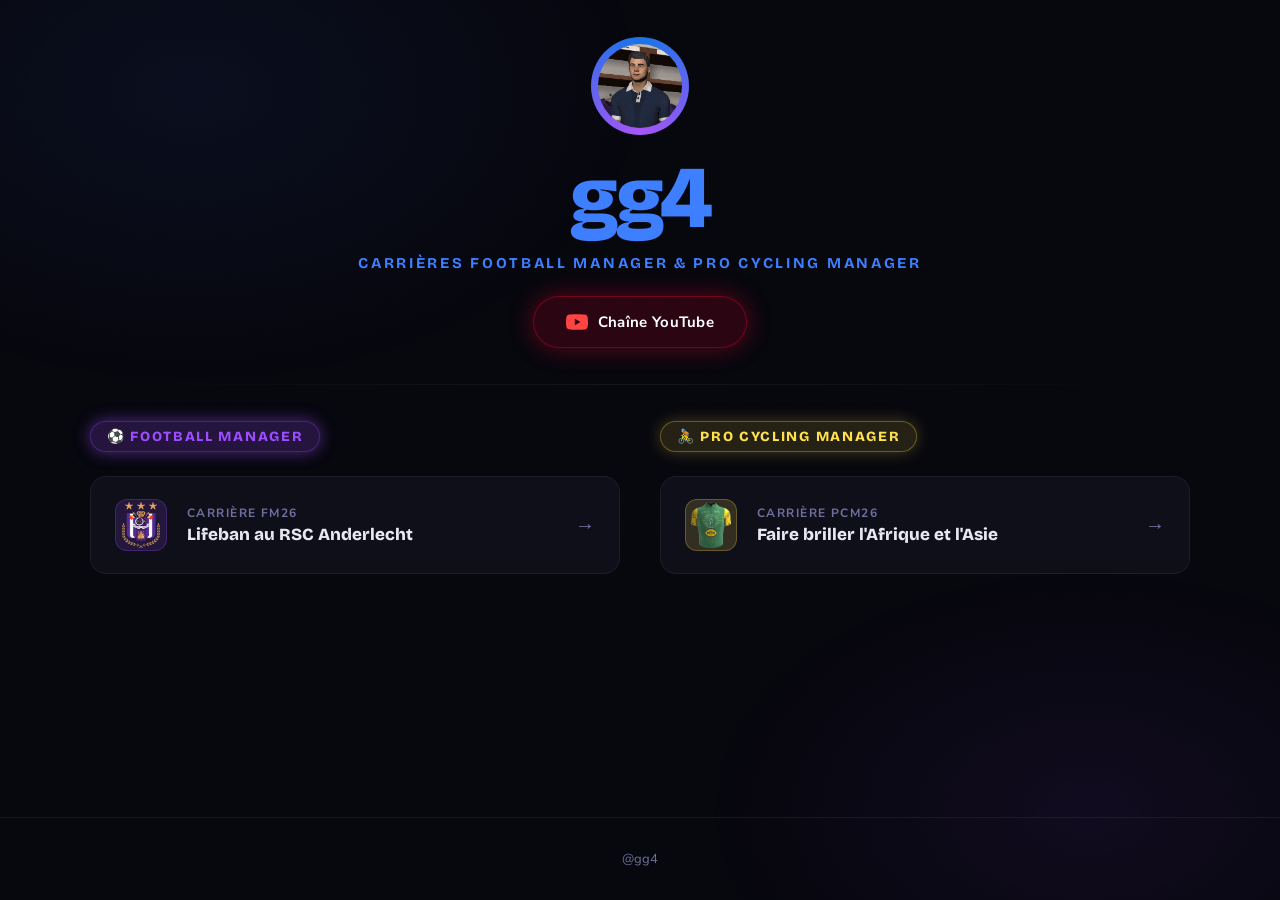
==== commit bee787e8: "Add files via upload" ====
--- a/index.html
+++ b/index.html
@@ -5,14 +5,16 @@
   <meta name="viewport" content="width=device-width, initial-scale=1.0">
   <meta name="description" content="gg4 — Retrouvez le résumé de mes carrières sur Football Manager et Pro Cycling Manager en vidéo sur YouTube.">
   <meta property="og:type" content="website">
-  <meta property="og:title" content="gg4 — Retrouvez le résumé de mes carrières sur Football Manager et Pro Cycling Manager en vidéo sur YouTube.">
+  <meta property="og:locale" content="fr_BE">
+  <meta property="og:title" content="gg4 — Carrières Football Manager et Pro Cycling Manager.">
   <meta property="og:description" content="Retrouvez mes carrières FM et PCM en vidéo sur YouTube.">
-  <meta property="og:image" content="assets/images/avatar.jpg">
-  <meta property="og:url" content="https://gael-gg4.github.io/index.html">
+  <meta property="og:image"  content="https://gael-gg4.github.io/assets/images/avatar.jpg">
+  <meta property="og:url" content="https://gael-gg4.github.io/">
+  <link rel="canonical" href="https://gael-gg4.github.io/">
   <meta name="twitter:card" content="summary">
   <meta name="theme-color" content="#07070e">
-  <title>gg4</title>
-  <link rel="icon" type="image/x-icon" href="assets/images/avatar.jpg">
+  <title>gg4 — Carrières Football Manager et Pro Cycling Manager</title>
+  <link rel="icon" type="image/jpeg" href="assets/images/avatar.jpg">
   <link rel="preconnect" href="https://fonts.googleapis.com">
   <link rel="preconnect" href="https://fonts.gstatic.com" crossorigin>
   <link href="https://fonts.googleapis.com/css2?family=Bricolage+Grotesque:opsz,wght@12..96,400;12..96,700;12..96,800;12..96,900&family=Nunito+Sans:wght@400;600;700&display=swap" rel="stylesheet">
@@ -29,18 +31,19 @@
       <div class="avatar-ring">
         <img
           src="assets/images/avatar.jpg"
-          alt="Avatar gg4"
-          onerror="this.style.display='none'; this.nextElementSibling.style.display='flex';">
-        <div class="fallback" style="display:none">gg4</div>
+          alt="Portrait de gg4"
+          onerror="this.hidden=true; this.nextElementSibling.hidden=false;"
+        >
+        <div class="fallback" hidden aria-hidden="true">gg4</div>
       </div>
 
       <!-- ── Brand + tagline ── -->
       <h1 class="brand">gg4</h1>
-      <p class="tagline">Carrières Football Manager<br>& Pro Cycling Manager</p>
+      <p class="tagline">  Carrières Football Manager <span>& Pro Cycling Manager</span></p>
 
       <a href="https://youtube.com/@gg_4" target="_blank" rel="noopener" class="yt-btn">
-        <svg class="yt-icon" viewBox="0 0 24 24" xmlns="http://www.w3.org/2000/svg">
-          <path d="M23.498 6.186a3.016 3.016 0 0 0-2.122-2.136C19.505 3.545 12 3.545 12 3.545s-7.505 0-9.377.505A3.017 3.017 0 0 0 .502 6.186C0 8.07 0 12 0 12s0 3.93.502 5.814a3.016 3.016 0 0 0 2.122 2.136c1.871.505 9.376.505 9.376.505s7.505 0 9.377-.505a3.015 3.015 0 0 0 2.122-2.136C24 15.93 24 12 24 12s0-3.93-.502-5.814zM9.545 15.568V8.432L15.818 12l-6.273 3.568z"/>
+        <svg class="yt-icon" viewBox="0 0 24 24" aria-hidden="true" focusable="false" xmlns="http://www.w3.org/2000/svg" >  
+          <path d="M23.5 6.2a3 3 0 0 0-2.1-2.1C19.5 3.5 12 3.5 12 3.5s-7.5 0-9.4.6A3 3 0 0 0 .5 6.2 31 31 0 0 0 0 12a31 31 0 0 0 .5 5.8 3 3 0 0 0 2.1 2.1c1.9.6 9.4.6 9.4.6s7.5 0 9.4-.6a3 3 0 0 0 2.1-2.1A31 31 0 0 0 24 12a31 31 0 0 0-.5-5.8zM9.6 15.5v-7l6.3 3.5-6.3 3.5z"/>
         </svg>
         <span>Chaîne YouTube</span>
       </a>
@@ -54,9 +57,11 @@
       <div class="carreer-wrapper">
 
         <!-- ── Football Manager ── -->
-        <div class="section-block">
+        <section class="section-block" aria-labelledby="fm-title">
           <div class="section-head">
-            <span class="section-badge fm">⚽ Football Manager</span>
+            <h2 id="fm-title" class="section-badge fm">
+              ⚽ Football Manager
+            </h2>
           </div>
           <div class="card-grid">
             <a href="fm26-anderlecht.html" class="career-card fm"
@@ -74,12 +79,14 @@
               <div class="card-arrow">→</div>
             </a>
           </div>
-        </div>
+        </section>
 
         <!-- ── Pro Cycling Manager ── -->
-        <div class="section-block">
+        <section class="section-block" aria-labelledby="pcm-title">
           <div class="section-head">
-            <span class="section-badge pcm">🚴 Pro Cycling Manager</span>
+            <h2 id="pcm-title" class="section-badge pcm">
+              🚴 Pro Cycling Manager
+            </h2>
           </div>
           <div class="card-grid">
             <a href="pcm26-afrique-asie.html" class="career-card pcm"
@@ -97,7 +104,7 @@
               <div class="card-arrow">→</div>
             </a>
           </div>
-        </div>
+        </section>
 
       </div><!-- /.carreer-wrapper -->
     </div>
@@ -110,6 +117,5 @@
     </div>
   </footer>
 
-<script defer src="https://static.cloudflareinsights.com/beacon.min.js/v4513226cdae34746b4dedf0b4dfa099e1781791509496" integrity="sha512-ZE9pZaUXND66v380QUtch/5sE9tPFh2zg45pR2PB0CVkCtOREv2AJKkSidISWkysEuQ0EH8faUU5du78bx87UQ==" data-cf-beacon='{"version":"2024.11.0","token":"8607d2a720d14b038279025b2b5a82e5","server_timing":{"name":{"cfCacheStatus":true,"cfEdge":true,"cfExtPri":true,"cfL4":true,"cfOrigin":true,"cfSpeedBrain":true},"location_startswith":null}}' crossorigin="anonymous"></script>
 </body>
 </html>
--- a/assets/css/style.css
+++ b/assets/css/style.css
@@ -1,27 +1,49 @@
-/* ── Variables ── */
+/* ═══════════════════════════════════════════════════════
+   1. VARIABLES
+   ═══════════════════════════════════════════════════════ */
+
 :root {
-  --bg:         #07070e;
-  --surface:    #0f0f1a;
-  --surface2:   #161625;
-  --blue:       #3d7fff;
-  --blue-dim:   #1a3a7a;
-  --purple:     #9b4dff;
+  /* Couleurs */
+  --bg: #07070e;
+  --surface: #0f0f1a;
+  --surface2: #161625;
+  --blue: #3d7fff;
+  --blue-dim: #1a3a7a;
+  --purple: #9b4dff;
   --purple-dim: #4a1a7a;
-  --yellow:     #ffe14d;
-  --text:       #e8e8f4;
+  --yellow: #ffe14d;
+  --text: #e8e8f4;
   --text-muted: #7070a0;
-  --border:     rgba(255,255,255,0.06);
-  --glow-fm:    rgba(155,77,255,0.5);
-  --glow-pcm:   rgba(255,225,77,0.25);
-  --glow-b:     rgba(155,77,255,0.25);
-  --glow-p:     rgba(255,222,3,0.25);
-  --font-d:     'Bricolage Grotesque', sans-serif;
-  --font-b:     'Nunito Sans', sans-serif;
-}
-
-*, *::before, *::after { box-sizing: border-box; margin: 0; padding: 0; }
-
-html { scroll-behavior: smooth; }
+  --border: rgba(255, 255, 255, 0.06);
+  /* Effets lumineux */
+  --glow-fm: rgba(155, 77, 255, 0.5);
+  --glow-pcm: rgba(255, 225, 77, 0.25);
+  --glow-b: rgba(155, 77, 255, 0.25);
+  --glow-p: rgba(255, 222, 3, 0.25);
+  /* Typographie */
+  --font-d: 'Bricolage Grotesque', sans-serif;
+  --font-b: 'Nunito Sans', sans-serif;
+  /* Mise en page */
+  --container-width: 1100px;
+  --container-padding: 24px;
+}
+
+
+/* ═══════════════════════════════════════════════════════
+   2. RESET ET STYLES DE BASE
+   ═══════════════════════════════════════════════════════ */
+
+*,
+*::before,
+*::after {
+  box-sizing: border-box;
+  margin: 0;
+  padding: 0;
+}
+
+html {
+  scroll-behavior: smooth;
+}
 
 body {
   background: var(--bg);
@@ -33,38 +55,105 @@
   overflow-x: hidden;
 }
 
-/* ── Background atmosphere (commun) ── */
+img,
+svg {
+  display: block;
+  max-width: 100%;
+}
+
+img {
+  height: auto;
+}
+
+
+/* ═══════════════════════════════════════════════════════
+   3. ARRIÈRE-PLAN GLOBAL
+   ═══════════════════════════════════════════════════════ */
+
 body::before {
   content: '';
   position: fixed;
   inset: 0;
   background:
-    radial-gradient(ellipse 60% 55% at 15% 10%, rgba(61,127,255,0.07) 0%, transparent 60%),
-    radial-gradient(ellipse 50% 45% at 85% 90%, rgba(155,77,255,0.07) 0%, transparent 60%);
+    radial-gradient(
+      ellipse 60% 55% at 15% 10%,
+      rgba(61, 127, 255, 0.07) 0%,
+      transparent 60%
+    ),
+    radial-gradient(
+      ellipse 50% 45% at 85% 90%,
+      rgba(155, 77, 255, 0.07) 0%,
+      transparent 60%
+    );
   pointer-events: none;
   z-index: 0;
 }
+
 body::after {
   content: '';
   position: fixed;
   inset: 0;
-  background-image: radial-gradient(circle, rgba(255,255,255,0.025) 1px, transparent 1px);
+  background-image:
+    radial-gradient(
+      circle,
+      rgba(255, 255, 255, 0.025) 1px,
+      transparent 1px
+    );
   background-size: 32px 32px;
   pointer-events: none;
   z-index: 0;
 }
 
-/* ── Utility ── */
+
+/* ═══════════════════════════════════════════════════════
+   4. ÉLÉMENTS COMMUNS
+   ═══════════════════════════════════════════════════════ */
+
+/* Conteneur principal */
 .container {
-  width: 100%;
-  max-width: 1100px;
-  margin: 0 auto;
-  padding: 0 24px;
+  width: min(
+    100% - calc(var(--container-padding) * 2),
+    var(--container-width)
+  );
+  margin-inline: auto;
   position: relative;
   z-index: 1;
 }
 
-/* ── Bouton YouTube (commun) ── */
+/* Liens */
+a,
+a:visited {
+  color: var(--purple);
+  transition: color 0.3s ease;
+}
+
+/* Navigation au clavier */
+a:focus-visible,
+button:focus-visible {
+  outline: 3px solid var(--yellow);
+  outline-offset: 4px;
+}
+
+/* Scrollbar */
+::-webkit-scrollbar {
+  width: 6px;
+  height: 6px;
+}
+
+::-webkit-scrollbar-track {
+  background: transparent;
+}
+
+::-webkit-scrollbar-thumb {
+  background: var(--surface2);
+  border-radius: 3px;
+}
+
+
+/* ═══════════════════════════════════════════════════════
+   5. BOUTON YOUTUBE
+   ═══════════════════════════════════════════════════════ */
+
 .yt-btn {
   display: inline-flex;
   align-items: center;
@@ -80,112 +169,139 @@
   font-weight: 700;
   font-size: 15px;
   letter-spacing: 0.02em;
-  transition: all 0.3s ease;
+  transition:
+    transform 0.3s ease,
+    border-color 0.3s ease,
+    background-color 0.3s ease,
+    box-shadow 0.3s ease;
   box-shadow: 0 0 24px rgba(255, 0, 51, 0.35);
 }
+
 .yt-btn:visited {
   color: #fff;
 }
+
 .yt-btn:hover {
   border-color: rgba(255, 0, 51, 0.7);
   transform: translateY(-2px);
   box-shadow: 0 0 36px rgba(255, 0, 51, 0.4);
   background-color: rgba(255, 0, 51, 0.25);
 }
+
 .yt-icon {
+  display: inline-block;
   width: 22px;
   height: 22px;
+  flex: 0 0 22px;
   fill: #ff4444;
-  flex-shrink: 0;
-}
-
-/* ── Footer (commun) ── */
+  color: #ff4444;
+  overflow: visible;
+}
+
+
+/* ═══════════════════════════════════════════════════════
+   6. FOOTER
+   ═══════════════════════════════════════════════════════ */
+
 footer {
   margin-top: auto;
   padding: 32px 0;
   border-top: 1px solid var(--border);
   text-align: center;
 }
-footer p { font-size: 13px; color: var(--text-muted); }
+
+footer p {
+  font-size: 13px;
+  color: var(--text-muted);
+}
+
 footer a {
   color: var(--text-muted);
   text-decoration: none;
   transition: color 0.2s;
 }
-footer a:hover { color: var(--text); }
-
-/* ── Scrollbar (commun) ── */
-::-webkit-scrollbar { width: 6px; height: 6px; }
-::-webkit-scrollbar-track { background: transparent; }
-::-webkit-scrollbar-thumb { background: var(--surface2); border-radius: 3px; }
-
-/* État de base du lien */
-a {
-  color: var(--purple);
-  transition: all 0.3s ease;
-}
-a:visited {
-  color: var(--purple);
-  transition: all 0.3s ease;
-}
-
-/* ── Animations (commun) ── */
+
+footer a:hover {
+  color: var(--text);
+}
+
+
+/* ═══════════════════════════════════════════════════════
+   7. ANIMATIONS
+   ═══════════════════════════════════════════════════════ */
+
 @keyframes fadeUp {
-  from { opacity: 0; transform: translateY(22px); }
-  to   { opacity: 1; transform: translateY(0); }
-}
-@keyframes spin { to { transform: rotate(360deg); } }
+  from {
+    opacity: 0;
+    transform: translateY(22px);
+  }
+
+  to {
+    opacity: 1;
+    transform: translateY(0);
+  }
+}
+
+@keyframes spin {
+  to {
+    transform: rotate(360deg);
+  }
+}
+
 
 
 /* ═══════════════════════════════════════════════════════
-   PAGE D'ACCUEIL  (body.theme-home)
+   8. PAGE D’ACCUEIL
+   body.theme-home
    ═══════════════════════════════════════════════════════ */
+
+/* En-tête */
 .theme-home header {
   padding: 64px 0 56px;
   text-align: center;
   animation: fadeUp 0.6s ease 0.05s both;
 }
 
-/* Avatar ring */
+/* Avatar */
 .avatar-ring {
+  position: relative;
   width: 110px;
   height: 110px;
+  margin: 0 auto 28px;
   border-radius: 50%;
-  margin: 0 auto 28px;
-  position: relative;
   display: flex;
   align-items: center;
   justify-content: center;
 }
+
 .avatar-ring::before {
-  content: '';
+  content: "";
   position: absolute;
   inset: -3px;
   border-radius: 50%;
   background: conic-gradient(#1874e6, #a855f7, #1874e6);
   animation: spin 3s linear infinite;
 }
-.avatar-ring img,
-.avatar-ring .fallback {
+
+.avatar-ring img {
   position: relative;
+  z-index: 1;
+  display: block;
   width: 102px;
   height: 102px;
   border-radius: 50%;
   object-fit: cover;
-  display: block;
-}
+}
+
 .avatar-ring .fallback {
-  background: linear-gradient(135deg, #1874e6, #a855f7);
-  display: flex;
   align-items: center;
   justify-content: center;
-  font-size: 1.6rem;
-  font-weight: 700;
-  color: #fff;
-  z-index: 1;
-}
-
-/* Brand + tagline */
+  color: white;
+  font-weight: bold;
+  background: #10101c;
+}
+
+/* Identité */
 .brand {
   font-family: var(--font-d);
   font-size: clamp(52px, 10vw, 88px);
@@ -194,6 +310,7 @@
   color: var(--blue);
   line-height: 1;
 }
+
 .tagline {
   font-family: var(--font-d);
   font-size: clamp(13px, 2vw, 15px);
@@ -204,24 +321,30 @@
   margin-top: 12px;
 }
 
-/* Divider accueil (dégradé) */
+.tagline span {
+  display: block;
+}
+
+/* Séparateur */
 .theme-home .section-divider {
   width: 100%;
   height: 1px;
-  background: linear-gradient(90deg, transparent, var(--border), transparent);
+  background: linear-gradient(
+    90deg,
+    transparent,
+    var(--border),
+    transparent
+  );
   margin: 0 0 56px;
 }
 
-/* Grille carrières */
+/* Grille des carrières */
 .carreer-wrapper {
   display: grid;
   grid-template-columns: 1fr 1fr;
   gap: 48px 40px;
   margin-bottom: 80px;
 }
-@media (max-width: 680px) {
-  .carrees-wrapper { grid-template-columns: 1fr; gap: 32px; }
-}
 
 .theme-home .section-head {
   display: flex;
@@ -230,7 +353,7 @@
   margin-bottom: 24px;
 }
 
-/* Badge pastille (version accueil) */
+/* Badges */
 .section-badge {
   display: inline-flex;
   align-items: center;
@@ -243,21 +366,28 @@
   letter-spacing: 0.12em;
   text-transform: uppercase;
 }
+
 .section-badge.fm {
-  background: rgba(155,77,255,0.2);
-  border: 1px solid rgba(155,77,255,0.3);
+  background: rgba(155, 77, 255, 0.2);
+  border: 1px solid rgba(155, 77, 255, 0.3);
   color: var(--purple);
   box-shadow: 0 0 16px var(--glow-fm);
 }
+
 .section-badge.pcm {
-  background: rgba(255,225,77,0.12);
-  border: 1px solid rgba(255,225,77,0.3);
+  background: rgba(255, 225, 77, 0.12);
+  border: 1px solid rgba(255, 225, 77, 0.3);
   color: var(--yellow);
   box-shadow: 0 0 16px var(--glow-pcm);
 }
 
-/* Career cards */
-.card-grid { display: grid; grid-template-columns: 1fr; gap: 16px; }
+/* Cartes */
+.card-grid {
+  display: grid;
+  grid-template-columns: 1fr;
+  gap: 16px;
+}
+
 .career-card {
   display: flex;
   align-items: center;
@@ -272,9 +402,14 @@
   overflow: hidden;
   opacity: 0;
   animation: fadeUp 0.5s ease both;
-  transition: all 0.3s cubic-bezier(0.25, 0.46, 0.45, 0.94);
+  transition:
+    transform 0.3s cubic-bezier(0.25, 0.46, 0.45, 0.94),
+    border-color 0.3s ease,
+    box-shadow 0.3s ease,
+    background-color 0.3s ease;
   cursor: pointer;
 }
+
 .career-card::before {
   content: '';
   position: absolute;
@@ -282,26 +417,48 @@
   opacity: 0;
   transition: opacity 0.3s;
 }
-.career-card:hover {
+
+.career-card:hover,
+.career-card:focus-visible {
   transform: translateY(-4px);
-  border-color: rgba(255,255,255,0.12);
-}
-.career-card.fm:hover {
-  border-color: rgba(155,77,255,0.5);
-  box-shadow: 0 8px 32px rgba(155,77,255,0.25);
-}
+  border-color: rgba(255, 255, 255, 0.12);
+  outline-offset: 5px;
+}
+
+.career-card.fm:hover,
+.career-card.fm:focus-visible {
+  border-color: rgba(155, 77, 255, 0.5);
+  box-shadow: 0 8px 32px rgba(155, 77, 255, 0.25);
+}
+
 .career-card.fm::before {
-  background: linear-gradient(135deg, rgba(155,77,255,0.06), transparent);
-}
-.career-card.pcm:hover {
-  border-color: rgba(255,225,77,0.5);
-  box-shadow: 0 8px 32px rgba(255,225,77,0.25);
-}
+  background: linear-gradient(
+    135deg,
+    rgba(155, 77, 255, 0.06),
+    transparent
+  );
+}
+
+.career-card.pcm:hover,
+.career-card.pcm:focus-visible {
+  border-color: rgba(255, 225, 77, 0.5);
+  box-shadow: 0 8px 32px rgba(255, 225, 77, 0.25);
+}
+
 .career-card.pcm::before {
-  background: linear-gradient(135deg, rgba(255,225,77,0.06), transparent);
-}
-.career-card:hover::before { opacity: 1; }
-
+  background: linear-gradient(
+    135deg,
+    rgba(255, 225, 77, 0.06),
+    transparent
+  );
+}
+
+.career-card:hover::before,
+.career-card:focus-visible::before {
+  opacity: 1;
+}
+
+/* Contenu des cartes */
 .card-icon {
   width: 52px;
   height: 52px;
@@ -313,17 +470,26 @@
   justify-content: center;
   font-size: 34px;
 }
+
 .career-card.fm .card-icon {
-  background: rgba(155,77,255,0.15);
-  border: 1px solid rgba(155,77,255,0.25);
+  background: rgba(155, 77, 255, 0.15);
+  border: 1px solid rgba(155, 77, 255, 0.25);
   color: var(--purple);
 }
+
 .career-card.pcm .card-icon {
-  background: rgba(255,225,77,0.15);
-  border: 1px solid rgba(255,225,77,0.25);
+  background: rgba(255, 225, 77, 0.15);
+  border: 1px solid rgba(255, 225, 77, 0.25);
   color: var(--yellow);
 }
-.card-body { flex: 1; min-width: 0; position: relative; z-index: 1; }
+
+.card-body {
+  flex: 1;
+  min-width: 0;
+  position: relative;
+  z-index: 1;
+}
+
 .card-game {
   font-size: 12px;
   font-weight: 700;
@@ -332,6 +498,7 @@
   color: var(--text-muted);
   margin-bottom: 4px;
 }
+
 .card-name {
   font-family: var(--font-d);
   font-size: 17px;
@@ -342,23 +509,31 @@
   overflow: hidden;
   text-overflow: ellipsis;
 }
+
 .card-arrow {
   flex-shrink: 0;
   font-size: 20px;
   color: var(--text-muted);
-  transition: all 0.25s;
+  transition:
+    transform 0.25s ease,
+    color 0.25s ease;
   position: relative;
   z-index: 1;
 }
-.career-card:hover .card-arrow {
+
+.career-card:hover .card-arrow,
+.career-card:focus-visible .card-arrow {
   transform: translateX(5px);
   color: var(--text);
 }
 
+
 /* ═══════════════════════════════════════════════════════
-   PAGES CARRIÈRE  (body.theme-fm / body.theme-pcm)
+   9. PAGES CARRIÈRE
+   body.theme-fm / body.theme-pcm
    ═══════════════════════════════════════════════════════ */
-/* Topbar */
+
+/* Barre supérieure */
 .topbar-sticky {
   position: sticky;
   top: 0;
@@ -367,14 +542,16 @@
   backdrop-filter: blur(12px);
   border-bottom: 1px solid var(--border);
 }
+
 .topbar {
   display: flex;
   align-items: center;
   gap: 16px;
+  width: min(100% - 48px, 1100px);
+  margin: 0 auto;
   padding: 16px 0;
-  max-width: 1100px;
-  margin: 0 auto;
-}
+}
+
 .back-btn {
   display: inline-flex;
   align-items: center;
@@ -389,32 +566,40 @@
   font-size: 13px;
   font-weight: 700;
   letter-spacing: 0.03em;
-  transition: all 0.25s ease;
+  transition:
+    transform 0.25s ease,
+    box-shadow 0.25s ease;
   flex-shrink: 0;
-  box-shadow: 0 0 18px rgba(155,77,255,0.3);
-}
+  box-shadow: 0 0 18px rgba(155, 77, 255, 0.3);
+}
+
 .back-btn:visited {
   color: #fff;
 }
+
 .back-btn:hover {
   transform: translateX(-3px);
-  box-shadow: 0 0 28px rgba(155,77,255,0.5);
-}
+  box-shadow: 0 0 28px rgba(155, 77, 255, 0.5);
+}
+
 .back-btn svg {
   width: 14px;
   height: 14px;
   fill: currentColor;
   transition: transform 0.25s ease;
 }
-.back-btn:hover svg { transform: translateX(-3px); }
+
+.back-btn:hover svg {
+  transform: translateX(-3px);
+}
 
 .game-badge {
   display: inline-flex;
   align-items: center;
   padding: 4px 10px;
   border-radius: 4px;
-  background: rgba(255,255,255,0.05);
-  border: 1px solid rgba(255,255,255,0.08);
+  background: rgba(255, 255, 255, 0.05);
+  border: 1px solid rgba(255, 255, 255, 0.08);
   color: var(--text);
   font-family: var(--font-d);
   font-size: 12px;
@@ -423,17 +608,24 @@
 }
 
 /* Hero */
-.hero { padding: 14px 0 0px; text-align: center; }
+.hero {
+  padding: 14px 0 0;
+  text-align: center;
+}
+
 .hero-logo {
   width: 150px;
   height: 150px;
   margin: 0 auto 28px;
   border-radius: 50%;
-  box-shadow: 0 0 40px var(--glow-b), 0 0 80px rgba(155,77,255,0.3);
+  box-shadow:
+    0 0 40px var(--glow-b),
+    0 0 80px rgba(155, 77, 255, 0.3);
   padding: 2px;
   object-fit: contain;
   display: block;
 }
+
 .hero-eyebrow {
   font-family: var(--font-d);
   font-size: 11px;
@@ -443,6 +635,7 @@
   color: var(--purple);
   margin-bottom: 10px;
 }
+
 .hero-title {
   font-family: var(--font-d);
   font-size: clamp(36px, 7vw, 60px);
@@ -452,9 +645,14 @@
   line-height: 1.05;
   margin-bottom: 40px;
 }
-.hero-sub { font-family: var(--font-b); font-size: 15px; color: var(--text); }
-
-/* Sections (pages carrière) */
+
+.hero-sub {
+  font-family: var(--font-b);
+  font-size: 15px;
+  color: var(--text);
+}
+
+/* Sections */
 .theme-fm .section-divider,
 .theme-pcm .section-divider {
   width: 100%;
@@ -462,6 +660,7 @@
   margin: 0 0 36px;
   background: var(--border);
 }
+
 .theme-fm .section-head,
 .theme-pcm .section-head {
   display: flex;
@@ -470,7 +669,6 @@
   margin-bottom: 28px;
 }
 
-/* Badge titre (version pages carrière) */
 .theme-fm .section-badge,
 .theme-pcm .section-badge {
   font-family: var(--font-d);
@@ -480,7 +678,6 @@
   display: flex;
   align-items: center;
   gap: 12px;
-  /* reset des propriétés de la version pastille */
   padding: 0;
   border-radius: 0;
   background: none;
@@ -490,6 +687,7 @@
   letter-spacing: normal;
 }
 
+/* Titres de section */
 .section-title {
   font-family: var(--font-d);
   font-size: 12px;
@@ -500,13 +698,18 @@
   align-items: center;
   gap: 12px;
 }
+
 .section-title::before {
   content: '';
   display: block;
   width: 3px;
   height: 18px;
   border-radius: 2px;
-  background: linear-gradient(to bottom, var(--blue), var(--purple));
+  background: linear-gradient(
+    to bottom,
+    var(--blue),
+    var(--purple)
+  );
   flex-shrink: 0;
 }
 
@@ -521,26 +724,69 @@
   margin-left: auto;
   margin-right: auto;
 }
-.concept-card .section-head { margin-bottom: 16px; }
-.concept-card p { font-size: 15px; line-height: 1.75; color: var(--text); margin: 0; }
-.concept-card strong { color: var(--blue); font-weight: 700; }
-
-/* Tables */
+
+.concept-card .section-head {
+  margin-bottom: 16px;
+}
+
+.concept-card p {
+  font-size: 15px;
+  line-height: 1.75;
+  color: var(--text);
+  margin: 0;
+}
+
+.concept-card strong {
+  color: var(--blue);
+  font-weight: 700;
+}
+
+/* Tableaux */
 .tables-wrapper {
   display: flex;
   flex-direction: column;
   gap: 48px;
   margin-bottom: 64px;
-}
+  min-width: 0;
+}
+
+.tables-wrapper .section-title {
+  margin-bottom: 16px;
+}
+
 .table-scroll {
+  width: 100%;
+  max-width: 100%;
   overflow-x: auto;
+  overscroll-behavior-inline: contain;
+  -webkit-overflow-scrolling: touch;
+  border: 1px solid var(--border);
   border-radius: 12px;
-  border: 1px solid var(--border);
-}
-table { width: 100%; border-collapse: collapse; font-size: 14px; }
-thead tr { background: var(--surface2); }
+}
+
+.table-error {
+  color: #ff7b7b;
+  font-weight: 700;
+  text-align: center;
+}
+
+tbody td[colspan] {
+  text-align: center;
+}
+
+table {
+  width: 100%;
+  border-collapse: separate;
+  border-spacing: 0;
+  font-size: 14px;
+}
+
+thead tr {
+  background: var(--surface2);
+}
+
 thead th {
-  padding: 12px 12px;
+  padding: 12px;
   text-align: center;
   font-family: var(--font-d);
   font-size: 13px;
@@ -549,6 +795,7 @@
   border-bottom: 1px solid var(--border);
   white-space: nowrap;
 }
+
 thead th:first-child {
   text-align: center;
   padding-left: 12px;
@@ -558,12 +805,43 @@
   left: 0;
   z-index: 2;
 }
-thead th:last-child { border-radius: 0 12px 0 0; padding-right: 12px; }
-tbody tr { border-bottom: 1px solid var(--border); transition: background 0.2s; }
-tbody tr:last-child { border-bottom: none; }
-tbody tr:nth-child(even) { background: rgba(255,255,255,0.02); }
-tbody tr:hover { background: rgba(155,77,255,0.06); }
-tbody td { padding: 12px 12px; text-align: center; color: var(--text); }
+
+thead th:last-child {
+  border-radius: 0 12px 0 0;
+  padding-right: 12px;
+}
+
+tbody tr {
+  border-bottom: 1px solid var(--border);
+  transition: background 0.2s;
+}
+
+tbody tr:last-child {
+  border-bottom: none;
+}
+
+tbody tr:nth-child(even) {
+  background: rgba(255, 255, 255, 0.02);
+}
+
+tbody tr:hover {
+  background: rgba(155, 77, 255, 0.06);
+}
+
+tbody tr:last-child td:first-child {
+  border-radius: 0 0 0 12px;
+}
+
+tbody tr:last-child td:last-child {
+  border-radius: 0 0 12px 0;
+}
+
+tbody td {
+  padding: 12px;
+  text-align: center;
+  color: var(--text);
+}
+
 tbody td:first-child {
   position: sticky;
   left: 0;
@@ -576,7 +854,10 @@
   font-size: 13px;
   color: var(--text);
 }
-tbody td:last-child { padding-right: 12px; }
+
+tbody td:last-child {
+  padding-right: 12px;
+}
 
 /* Palmarès */
 .palmares-grid {
@@ -585,26 +866,37 @@
   gap: 16px;
   margin-bottom: 64px;
 }
+
 .palmares-grid--pcm {
   grid-template-columns: repeat(4, minmax(140px, 160px));
 }
+
 .palmares-grid--fm {
-  grid-template-columns: repeat(6, minmax(140px, 160px));
-}
+  grid-template-columns: repeat(3, minmax(140px, 160px));
+}
+
 .palmares-card {
   background: var(--surface);
   border: 1px solid var(--border);
   border-radius: 14px;
   padding: 24px 20px;
   text-align: center;
-  transition: border-color 0.25s, transform 0.25s;
-}
+  transition:
+    border-color 0.25s,
+    transform 0.25s;
+}
+
 .palmares-card:hover {
-  border-color: rgba(255,225,77,0.4);
-  background: rgba(255,225,77,0.1);
+  border-color: rgba(255, 225, 77, 0.4);
+  background: rgba(255, 225, 77, 0.1);
   transform: translateY(-3px);
 }
-.palmares-icon { font-size: 28px; margin-bottom: 10px; }
+
+.palmares-icon {
+  font-size: 28px;
+  margin-bottom: 10px;
+}
+
 .palmares-count {
   font-family: var(--font-d);
   font-size: 32px;
@@ -613,6 +905,7 @@
   line-height: 1;
   margin-bottom: 6px;
 }
+
 .palmares-label {
   font-size: 12px;
   font-weight: 600;
@@ -621,7 +914,7 @@
   color: var(--text);
 }
 
-/* ── Highlights (Faits marquants) ── */
+/* Faits marquants */
 .highlights-container {
   display: flex;
   flex-direction: column;
@@ -631,6 +924,7 @@
   border: 1px solid var(--border);
   background: var(--surface2);
 }
+
 .highlight-row {
   display: flex;
   gap: 0;
@@ -639,14 +933,16 @@
   border-bottom: 1px solid var(--border);
   transition: background 0.2s;
 }
+
 .highlight-row:last-child {
   border-bottom: none;
 }
+
 .highlight-row:hover {
-  background: rgba(155,77,255,0.06);
-}
+  background: rgba(155, 77, 255, 0.06);
+}
+
 .highlight-season {
-  /* Colonne fixe */
   width: 100px;
   min-width: 80px;
   flex-shrink: 0;
@@ -654,12 +950,10 @@
   justify-content: center;
   align-items: center;
   padding: 0 16px;
-  /* Style */
   font-family: var(--font-d);
   font-size: 13px;
   font-weight: bold;
   color: var(--text);
-  /* Sticky */
   position: sticky;
   left: 0;
   z-index: 2;
@@ -667,13 +961,12 @@
   border-right: 1px solid var(--border);
   white-space: nowrap;
 }
+
 .highlight-text {
-  /* Colonne dynamique */
   flex: 1;
   display: flex;
   align-items: center;
   padding: 0 20px;
-  /* Style */
   font-size: 14px;
   color: var(--text);
   text-align: left;
@@ -682,31 +975,173 @@
 }
 
 /* CTA */
-.cta-block { text-align: center; margin-bottom: 80px; }
-
-/* Mobile (tables) */
+.cta-block {
+  text-align: center;
+  margin-bottom: 80px;
+}
+
+
+/* ═══════════════════════════════════════════════════════
+   10. RESPONSIVE
+   ═══════════════════════════════════════════════════════ */
+
+@media (min-width: 600px) {
+  .tagline span {
+    display: inline;
+  }
+
+  .theme-home header {
+    padding: 40px 0 36px;
+  }
+
+  .avatar-ring {
+    width: 92px;
+    height: 92px;
+    margin-bottom: 22px;
+  }
+
+  .avatar-ring::before {
+    inset: -3px;
+  }
+
+  .avatar-ring img,
+  .avatar-ring .fallback {
+    width: 84px;
+    height: 84px;
+  }
+
+  .yt-btn {
+    margin-top: 24px;
+  }
+
+  .theme-home .section-divider {
+    margin-bottom: 36px;
+  }
+}
+
 @media (max-width: 768px) {
-  .tables-wrapper { overflow-x: auto; -webkit-overflow-scrolling: touch; }
-  table { font-size: 12px; min-width: 600px; }
+  table {
+    font-size: 12px;
+    min-width: 600px;
+  }
+
   thead th:not(:first-child),
-  tbody td:not(:first-child) { padding: 8px 6px; }
+  tbody td:not(:first-child) {
+    padding: 8px 6px;
+  }
+
   .highlight-season {
     width: 90px;
     padding: 0 12px;
     font-size: 12px;
   }
+
   .highlight-text {
     padding: 0 16px;
     font-size: 13px;
   }
+
   .highlight-row {
     min-height: 50px;
   }
 }
 
-/* ── Accessibilité : réduction des animations ── */
+@media (max-width: 480px) {
+  :root {
+    --container-padding: 16px;
+  }
+
+  .container {
+    padding-inline: 16px;
+  }
+
+  .career-card {
+    gap: 14px;
+    padding: 18px 16px;
+    border-radius: 14px;
+  }
+
+  .card-icon {
+    width: 46px;
+    height: 46px;
+    border-radius: 10px;
+  }
+
+  .card-name {
+    font-size: 15px;
+  }
+
+  .card-arrow {
+    font-size: 18px;
+  }
+
+  .section-badge {
+    max-width: 100%;
+    padding: 6px 12px;
+    font-size: 12px;
+    letter-spacing: 0.08em;
+    line-height: 1.3;
+    text-align: center;
+  }
+
+  .tagline {
+    font-size: 12px;
+    letter-spacing: 0.12em;
+    line-height: 1.6;
+  }
+
+  .topbar {
+    width: min(100% - 32px, 1100px);
+    gap: 10px;
+  }
+
+  .back-btn {
+    padding: 9px 14px;
+  }
+
+  .game-badge {
+    min-width: 0;
+    overflow: hidden;
+    text-overflow: ellipsis;
+    white-space: nowrap;
+  }
+
+  .highlight-row {
+    display: block;
+    min-height: 0;
+  }
+
+  .highlight-season {
+    position: static;
+    width: 100%;
+    min-width: 0;
+    justify-content: flex-start;
+    padding: 10px 14px;
+    border-right: 0;
+    border-bottom: 1px solid var(--border);
+  }
+
+  .highlight-text {
+    padding: 14px;
+    line-height: 1.6;
+  }
+}
+
+@media (max-width: 380px) {
+  .palmares-grid--pcm,
+  .palmares-grid--fm {
+    grid-template-columns: 2fr;
+  }
+}
+
+/* ═══════════════════════════════════════════════════════
+   11. ACCESSIBILITÉ
+   ═══════════════════════════════════════════════════════ */
+
 @media (prefers-reduced-motion: reduce) {
-  *, *::before, *::after {
+  *,
+  *::before,
+  *::after {
     animation-duration: 0.01ms !important;
     animation-iteration-count: 1 !important;
     scroll-behavior: auto !important;
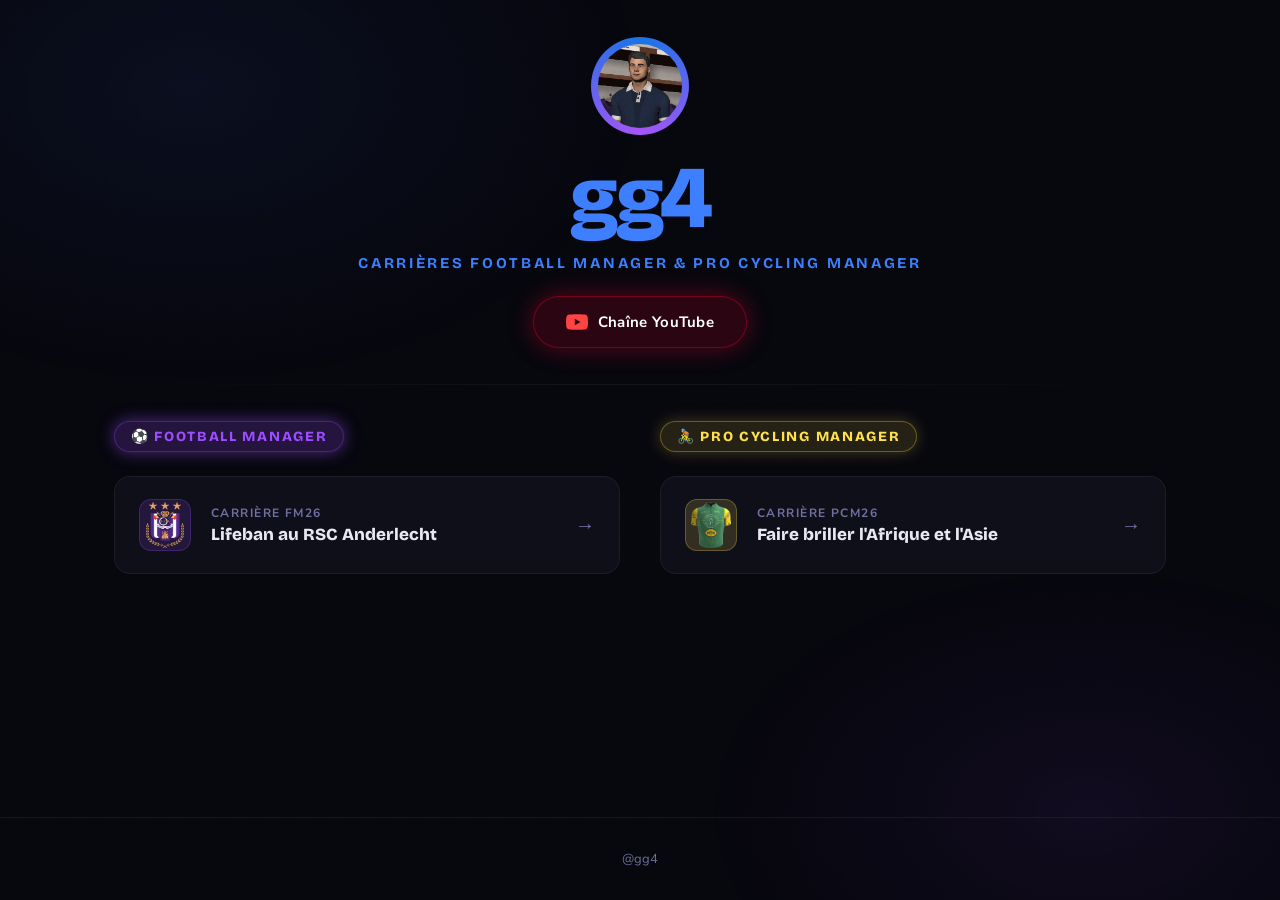
==== commit e4072eb9: "Correctif pour lecture sur téléphone" ====
--- a/index.html
+++ b/index.html
@@ -54,7 +54,7 @@
   <main>
     <div class="container">
       <div class="section-divider"></div>
-      <div class="carreer-wrapper">
+      <div class="career-wrapper">
 
         <!-- ── Football Manager ── -->
         <section class="section-block" aria-labelledby="fm-title">
@@ -106,7 +106,7 @@
           </div>
         </section>
 
-      </div><!-- /.carreer-wrapper -->
+      </div><!-- /.career-wrapper -->
     </div>
   </main>
 
--- a/assets/css/style.css
+++ b/assets/css/style.css
@@ -111,10 +111,8 @@
 
 /* Conteneur principal */
 .container {
-  width: min(
-    100% - calc(var(--container-padding) * 2),
-    var(--container-width)
-  );
+  width: min(100%, var(--container-width));
+  padding-inline: var(--container-padding);
   margin-inline: auto;
   position: relative;
   z-index: 1;
@@ -339,7 +337,7 @@
 }
 
 /* Grille des carrières */
-.carreer-wrapper {
+.career-wrapper {
   display: grid;
   grid-template-columns: 1fr 1fr;
   gap: 48px 40px;
@@ -989,31 +987,25 @@
   .tagline span {
     display: inline;
   }
-
   .theme-home header {
     padding: 40px 0 36px;
   }
-
   .avatar-ring {
     width: 92px;
     height: 92px;
     margin-bottom: 22px;
   }
-
   .avatar-ring::before {
     inset: -3px;
   }
-
   .avatar-ring img,
   .avatar-ring .fallback {
     width: 84px;
     height: 84px;
   }
-
   .yt-btn {
     margin-top: 24px;
   }
-
   .theme-home .section-divider {
     margin-bottom: 36px;
   }
@@ -1024,25 +1016,46 @@
     font-size: 12px;
     min-width: 600px;
   }
-
   thead th:not(:first-child),
   tbody td:not(:first-child) {
     padding: 8px 6px;
   }
-
   .highlight-season {
     width: 90px;
     padding: 0 12px;
     font-size: 12px;
   }
-
   .highlight-text {
     padding: 0 16px;
     font-size: 13px;
   }
-
   .highlight-row {
     min-height: 50px;
+  }
+  .career-wrapper {
+    grid-template-columns: 1fr;
+    gap: 40px;
+  }
+  .career-card {
+    width: 100%;
+    min-width: 0;
+  }
+  .card-name {
+    overflow-wrap: anywhere;
+    word-break: normal;
+  }
+  .palmares-grid--pcm,
+  .palmares-grid--fm {
+    grid-template-columns: repeat(2, minmax(0, 1fr));
+    width: 100%;
+  }
+  .palmares-card {
+    min-width: 0;
+    padding: 20px 12px;
+  }
+  .palmares-label {
+    font-size: 11px;
+    line-height: 1.3;
   }
 }
 
@@ -1050,67 +1063,84 @@
   :root {
     --container-padding: 16px;
   }
-
   .container {
+    width: 100%;
     padding-inline: 16px;
   }
-
+  .theme-home header {
+    padding: 42px 0 38px;
+  }
+  .avatar-ring {
+    width: 88px;
+    height: 88px;
+    margin-bottom: 22px;
+  }
+  .avatar-ring img,
+  .avatar-ring .fallback {
+    width: 80px;
+    height: 80px;
+  }
+  .brand {
+    font-size: clamp(52px, 18vw, 72px);
+  }
   .career-card {
-    gap: 14px;
-    padding: 18px 16px;
+    gap: 12px;
+    padding: 16px 14px;
     border-radius: 14px;
   }
-
   .card-icon {
-    width: 46px;
-    height: 46px;
+    width: 44px;
+    height: 44px;
+    flex: 0 0 44px;
     border-radius: 10px;
   }
-
+  .card-game {
+    font-size: 10px;
+  }
   .card-name {
-    font-size: 15px;
-  }
-
+    font-size: 14px;
+    line-height: 1.25;
+  }
   .card-arrow {
-    font-size: 18px;
-  }
-
+    font-size: 17px;
+  }
   .section-badge {
     max-width: 100%;
     padding: 6px 12px;
-    font-size: 12px;
-    letter-spacing: 0.08em;
+    font-size: 11px;
+    letter-spacing: 0.06em;
     line-height: 1.3;
     text-align: center;
   }
-
   .tagline {
-    font-size: 12px;
-    letter-spacing: 0.12em;
+    font-size: 11px;
+    letter-spacing: 0.1em;
     line-height: 1.6;
   }
-
   .topbar {
     width: min(100% - 32px, 1100px);
-    gap: 10px;
-  }
-
+    padding-inline: 16px;
+    gap: 8px;
+  }
   .back-btn {
-    padding: 9px 14px;
-  }
-
+    padding: 8px 12px;
+    font-size: 12px;
+  }
+  .yt-btn {
+    padding: 12px 22px;
+    font-size: 14px;
+  }
   .game-badge {
+    font-size: 10px;
     min-width: 0;
     overflow: hidden;
     text-overflow: ellipsis;
     white-space: nowrap;
   }
-
   .highlight-row {
     display: block;
     min-height: 0;
   }
-
   .highlight-season {
     position: static;
     width: 100%;
@@ -1120,17 +1150,35 @@
     border-right: 0;
     border-bottom: 1px solid var(--border);
   }
-
   .highlight-text {
     padding: 14px;
     line-height: 1.6;
   }
+  .palmares-grid--pcm,
+  .palmares-grid--fm {
+    grid-template-columns: 1fr;
+    gap: 12px;
+  }
+  .palmares-card {
+    width: 100%;
+    padding: 18px 14px;
+  }
+  .palmares-count {
+    font-size: 28px;
+  }
+  .hero-title {
+    font-size: clamp(32px, 10vw, 48px);
+    letter-spacing: -1px;
+  }
+  .concept-card {
+    padding: 22px 18px;
+  }
 }
 
 @media (max-width: 380px) {
   .palmares-grid--pcm,
   .palmares-grid--fm {
-    grid-template-columns: 2fr;
+    grid-template-columns: 1fr;
   }
 }
 
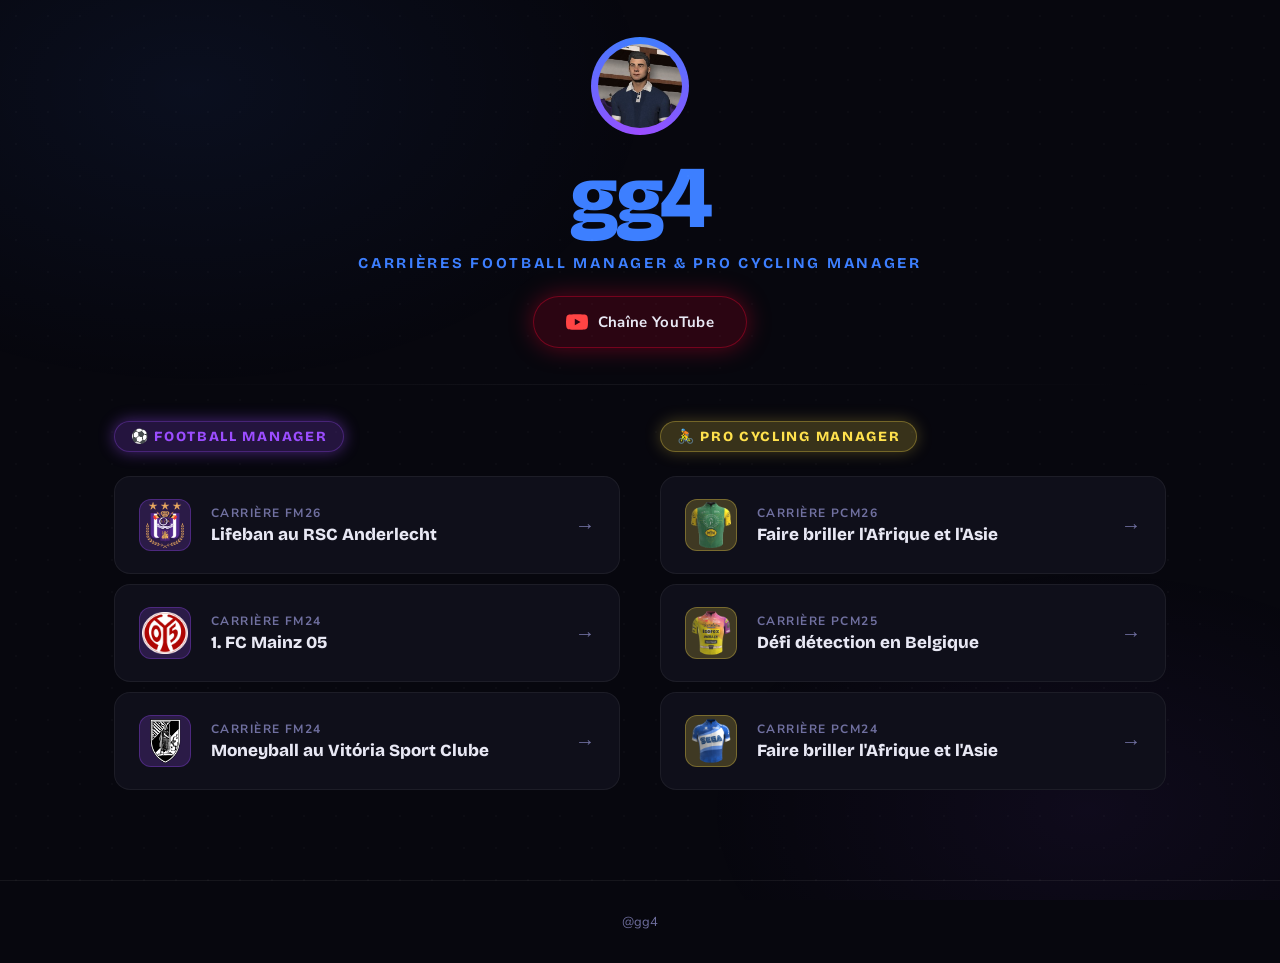
==== commit 45ee81d8: "V.1 Ajout de carrières précédents FM24 x2, PCM24 & PCM25 Ajout des infos de la S1 avec African Park" ====
--- a/index.html
+++ b/index.html
@@ -79,6 +79,38 @@
               <div class="card-arrow">→</div>
             </a>
           </div>
+          <div class="card-grid">
+            <a href="fm24-mainz.html" class="career-card fm"
+               style="animation-delay: 0.5s"
+               aria-label="Voir la carrière Football Manager 2024 : 1. FC Mainz 05">
+              <img
+                class="card-icon"
+                src="assets/images/mainz.png"
+                alt="Logo 1. FC Mainz 05"
+              >
+              <div class="card-body">
+                <div class="card-game">Carrière FM24</div>
+                <div class="card-name">1. FC Mainz 05</div>
+              </div>
+              <div class="card-arrow">→</div>
+            </a>
+          </div>
+          <div class="card-grid">
+            <a href="fm24-vitoria.html" class="career-card fm"
+               style="animation-delay: 0.7s"
+               aria-label="Voir la carrière Football Manager 2024 : Moneyball au Vitória Sport Clube">
+              <img
+                class="card-icon"
+                src="assets/images/vitoria.png"
+                alt="Logo Vitória Sport Clube"
+              >
+              <div class="card-body">
+                <div class="card-game">Carrière FM24</div>
+                <div class="card-name">Moneyball au Vitória Sport Clube</div>
+              </div>
+              <div class="card-arrow">→</div>
+            </a>
+          </div>
         </section>
 
         <!-- ── Pro Cycling Manager ── -->
@@ -104,6 +136,38 @@
               <div class="card-arrow">→</div>
             </a>
           </div>
+          <div class="card-grid">
+            <a href="pcm25-détection-belgique.html" class="career-card pcm"
+               style="animation-delay: 0.5s"
+               aria-label="Voir la carrière Pro Cycling Manager 2025 : Défi détection en Belgique">
+              <img
+                class="card-icon"
+                src="assets/images/tarteletto.png"
+                alt="Maillot Tarteletto-Isorex"
+              >
+              <div class="card-body">
+                <div class="card-game">Carrière PCM25</div>
+                <div class="card-name">Défi détection en Belgique</div>
+              </div>
+              <div class="card-arrow">→</div>
+            </a>
+          </div>
+          <div class="card-grid">
+            <a href="pcm24-afrique-asie.html" class="career-card pcm"
+               style="animation-delay: 0.7s"
+               aria-label="Voir la carrière Pro Cycling Manager 2024 : Faire briller l'Afrique et l'Asie">
+              <img
+                class="card-icon"
+                src="assets/images/sega.png"
+                alt="Maillot carrière PCM24"
+              >
+              <div class="card-body">
+                <div class="card-game">Carrière PCM24</div>
+                <div class="card-name">Faire briller l'Afrique et l'Asie</div>
+              </div>
+              <div class="card-arrow">→</div>
+            </a>
+          </div>
         </section>
 
       </div><!-- /.career-wrapper -->
--- a/assets/css/style.css
+++ b/assets/css/style.css
@@ -1,38 +1,62 @@
-/* ═══════════════════════════════════════════════════════
-   1. VARIABLES
-   ═══════════════════════════════════════════════════════ */
-
+/* 1. VARIABLES */
 :root {
-  /* Couleurs */
+  /* Couleurs de base */
   --bg: #07070e;
   --surface: #0f0f1a;
   --surface2: #161625;
-  --blue: #3d7fff;
-  --blue-dim: #1a3a7a;
-  --purple: #9b4dff;
-  --purple-dim: #4a1a7a;
-  --yellow: #ffe14d;
+  --surface-sticky-hover: #211d35;
   --text: #e8e8f4;
   --text-muted: #7070a0;
+  --blue: #3d7fff;
+  --blue-light: rgba(61, 127, 255, 0.07);
+  --error: #ff7b7b;
+  /* Transparences neutres */
   --border: rgba(255, 255, 255, 0.06);
-  /* Effets lumineux */
-  --glow-fm: rgba(155, 77, 255, 0.5);
+  --white-025: rgba(255, 255, 255, 0.025);
+  --white-05: rgba(255, 255, 255, 0.05);
+  --white-08: rgba(255, 255, 255, 0.08);
+  --white-12: rgba(255, 255, 255, 0.12);
+  /* Thème FM */
+  --purple: #9b4dff;
+  --purple-bg: rgba(155, 77, 255, 0.2);
+  --purple-border: rgba(155, 77, 255, 0.3);
+  --purple-border-hover: rgba(155, 77, 255, 0.5);
+  --purple-light: rgba(155, 77, 255, 0.06);
+  --glow-fm: rgba(155, 77, 255, 0.45);
+  /* Thème PCM */
+  --yellow: #ffe14d;
+  --yellow-bg: rgba(255, 225, 77, 0.2);
+  --yellow-border: rgba(255, 225, 77, 0.3);
+  --yellow-border-hover: rgba(255, 225, 77, 0.5);
+  --yellow-light: rgba(255, 225, 77, 0.06);
   --glow-pcm: rgba(255, 225, 77, 0.25);
-  --glow-b: rgba(155, 77, 255, 0.25);
-  --glow-p: rgba(255, 222, 3, 0.25);
+  /* Retour */
+  --back-bg: rgba(0, 0, 139, 0.2);
+  --back-bg-hover: rgba(0, 0, 139, 0.4);
+  --back-border: rgba(0, 0, 139, 0.5);
+  --back-border-hover: rgba(0, 0, 139, 0.8);
+  --back-glow-hover: rgba(0, 0, 139, 0.4);
+  /* YouTube */
+  --yt: #ff4444;
+  --yt-bg: rgba(255, 0, 51, 0.15);
+  --yt-bg-hover: rgba(255, 0, 51, 0.3);
+  --yt-border: rgba(255, 0, 51, 0.35);
+  --yt-border-hover: rgba(255, 0, 51, 0.7);
+  --yt-glow-hover: rgba(255, 0, 51, 0.4);
   /* Typographie */
   --font-d: 'Bricolage Grotesque', sans-serif;
   --font-b: 'Nunito Sans', sans-serif;
   /* Mise en page */
   --container-width: 1100px;
   --container-padding: 24px;
-}
-
-
-/* ═══════════════════════════════════════════════════════
-   2. RESET ET STYLES DE BASE
-   ═══════════════════════════════════════════════════════ */
-
+  /* Rayons */
+  --radius-sm: 4px;
+  --radius-md: 12px;
+  --radius-lg: 16px;
+  --radius-pill: 50px;
+}
+
+/* 2. RESET ET STYLES DE BASE */
 *,
 *::before,
 *::after {
@@ -40,11 +64,9 @@
   margin: 0;
   padding: 0;
 }
-
 html {
   scroll-behavior: smooth;
 }
-
 body {
   background: var(--bg);
   color: var(--text);
@@ -54,22 +76,16 @@
   flex-direction: column;
   overflow-x: hidden;
 }
-
 img,
 svg {
   display: block;
   max-width: 100%;
 }
-
 img {
   height: auto;
 }
 
-
-/* ═══════════════════════════════════════════════════════
-   3. ARRIÈRE-PLAN GLOBAL
-   ═══════════════════════════════════════════════════════ */
-
+/* 3. ARRIÈRE-PLAN GLOBAL */
 body::before {
   content: '';
   position: fixed;
@@ -77,18 +93,17 @@
   background:
     radial-gradient(
       ellipse 60% 55% at 15% 10%,
-      rgba(61, 127, 255, 0.07) 0%,
+      var(--blue-light) 0%,
       transparent 60%
     ),
     radial-gradient(
       ellipse 50% 45% at 85% 90%,
-      rgba(155, 77, 255, 0.07) 0%,
+      var(--purple-light) 0%,
       transparent 60%
     );
   pointer-events: none;
   z-index: 0;
 }
-
 body::after {
   content: '';
   position: fixed;
@@ -96,7 +111,7 @@
   background-image:
     radial-gradient(
       circle,
-      rgba(255, 255, 255, 0.025) 1px,
+      var(--white-025) 1px,
       transparent 1px
     );
   background-size: 32px 32px;
@@ -104,11 +119,7 @@
   z-index: 0;
 }
 
-
-/* ═══════════════════════════════════════════════════════
-   4. ÉLÉMENTS COMMUNS
-   ═══════════════════════════════════════════════════════ */
-
+/* 4. ÉLÉMENTS COMMUNS */
 /* Conteneur principal */
 .container {
   width: min(100%, var(--container-width));
@@ -117,51 +128,42 @@
   position: relative;
   z-index: 1;
 }
-
 /* Liens */
 a,
 a:visited {
   color: var(--purple);
   transition: color 0.3s ease;
 }
-
 /* Navigation au clavier */
 a:focus-visible,
 button:focus-visible {
   outline: 3px solid var(--yellow);
   outline-offset: 4px;
 }
-
 /* Scrollbar */
 ::-webkit-scrollbar {
   width: 6px;
   height: 6px;
 }
-
 ::-webkit-scrollbar-track {
   background: transparent;
 }
-
 ::-webkit-scrollbar-thumb {
   background: var(--surface2);
-  border-radius: 3px;
-}
-
-
-/* ═══════════════════════════════════════════════════════
-   5. BOUTON YOUTUBE
-   ═══════════════════════════════════════════════════════ */
-
+  border-radius: var(--radius-sm);
+}
+
+/* 5. BOUTON YOUTUBE */
 .yt-btn {
   display: inline-flex;
   align-items: center;
   gap: 10px;
   margin-top: 32px;
   padding: 14px 32px;
-  border-radius: 50px;
-  background: rgba(255, 0, 51, 0.15);
-  border: 1px solid rgba(255, 0, 51, 0.35);
-  color: #fff;
+  border-radius: var(--radius-pill);
+  background: var(--yt-bg);
+  border: 1px solid var(--yt-border);
+  color: var(--text);
   text-decoration: none;
   font-family: var(--font-b);
   font-weight: 700;
@@ -172,133 +174,107 @@
     border-color 0.3s ease,
     background-color 0.3s ease,
     box-shadow 0.3s ease;
-  box-shadow: 0 0 24px rgba(255, 0, 51, 0.35);
-}
-
+  box-shadow: 0 0 24px var(--yt-border);
+}
 .yt-btn:visited {
-  color: #fff;
-}
-
+  color: var(--text);
+}
 .yt-btn:hover {
-  border-color: rgba(255, 0, 51, 0.7);
+  border-color: var(--yt-border-hover);
   transform: translateY(-2px);
-  box-shadow: 0 0 36px rgba(255, 0, 51, 0.4);
-  background-color: rgba(255, 0, 51, 0.25);
-}
-
+  box-shadow: 0 0 36px var(--yt-border);
+  background-color: var(--yt-bg-hover);
+}
 .yt-icon {
   display: inline-block;
   width: 22px;
   height: 22px;
   flex: 0 0 22px;
-  fill: #ff4444;
-  color: #ff4444;
+  fill: var(--yt);
+  color: var(--yt);
   overflow: visible;
 }
 
-
-/* ═══════════════════════════════════════════════════════
-   6. FOOTER
-   ═══════════════════════════════════════════════════════ */
-
+/* 6. FOOTER */
 footer {
   margin-top: auto;
   padding: 32px 0;
   border-top: 1px solid var(--border);
   text-align: center;
 }
-
 footer p {
   font-size: 13px;
   color: var(--text-muted);
 }
-
 footer a {
   color: var(--text-muted);
   text-decoration: none;
   transition: color 0.2s;
 }
-
 footer a:hover {
   color: var(--text);
 }
 
-
-/* ═══════════════════════════════════════════════════════
-   7. ANIMATIONS
-   ═══════════════════════════════════════════════════════ */
-
+/* 7. ANIMATIONS */
 @keyframes fadeUp {
   from {
     opacity: 0;
     transform: translateY(22px);
   }
-
   to {
     opacity: 1;
     transform: translateY(0);
   }
 }
-
 @keyframes spin {
   to {
     transform: rotate(360deg);
   }
 }
 
-
-
-/* ═══════════════════════════════════════════════════════
-   8. PAGE D’ACCUEIL
-   body.theme-home
-   ═══════════════════════════════════════════════════════ */
-
+/* 8. PAGE D'ACCUEIL */
+/* Sélecteur principal : body.theme-home */
 /* En-tête */
 .theme-home header {
-  padding: 64px 0 56px;
+  padding: 42px 0 38px;
   text-align: center;
   animation: fadeUp 0.6s ease 0.05s both;
 }
-
 /* Avatar */
 .avatar-ring {
   position: relative;
-  width: 110px;
-  height: 110px;
+  width: 88px;
+  height: 88px;
   margin: 0 auto 28px;
   border-radius: 50%;
   display: flex;
   align-items: center;
   justify-content: center;
 }
-
 .avatar-ring::before {
   content: "";
   position: absolute;
   inset: -3px;
   border-radius: 50%;
-  background: conic-gradient(#1874e6, #a855f7, #1874e6);
+  background: conic-gradient(var(--blue), var(--purple), var(--blue));
   animation: spin 3s linear infinite;
 }
-
 .avatar-ring img {
   position: relative;
   z-index: 1;
   display: block;
-  width: 102px;
-  height: 102px;
+  width: 80px;
+  height: 80px;
   border-radius: 50%;
   object-fit: cover;
 }
-
 .avatar-ring .fallback {
   align-items: center;
   justify-content: center;
-  color: white;
+  color: var(--text);
   font-weight: bold;
-  background: #10101c;
-}
-
+  background: var(--surface2);
+}
 /* Identité */
 .brand {
   font-family: var(--font-d);
@@ -308,7 +284,6 @@
   color: var(--blue);
   line-height: 1;
 }
-
 .tagline {
   font-family: var(--font-d);
   font-size: clamp(13px, 2vw, 15px);
@@ -318,11 +293,9 @@
   color: var(--blue);
   margin-top: 12px;
 }
-
 .tagline span {
   display: block;
 }
-
 /* Séparateur */
 .theme-home .section-divider {
   width: 100%;
@@ -335,7 +308,6 @@
   );
   margin: 0 0 56px;
 }
-
 /* Grille des carrières */
 .career-wrapper {
   display: grid;
@@ -343,49 +315,44 @@
   gap: 48px 40px;
   margin-bottom: 80px;
 }
-
 .theme-home .section-head {
   display: flex;
   align-items: center;
   gap: 12px;
   margin-bottom: 24px;
 }
-
 /* Badges */
 .section-badge {
   display: inline-flex;
   align-items: center;
   gap: 8px;
   padding: 6px 16px;
-  border-radius: 50px;
+  border-radius: var(--radius-pill);
   font-family: var(--font-d);
   font-size: 14px;
   font-weight: 800;
   letter-spacing: 0.12em;
   text-transform: uppercase;
 }
-
 .section-badge.fm {
-  background: rgba(155, 77, 255, 0.2);
-  border: 1px solid rgba(155, 77, 255, 0.3);
+  background: var(--purple-bg);
+  border: 1px solid var(--purple-border);
   color: var(--purple);
   box-shadow: 0 0 16px var(--glow-fm);
 }
-
 .section-badge.pcm {
-  background: rgba(255, 225, 77, 0.12);
-  border: 1px solid rgba(255, 225, 77, 0.3);
+  background: var(--yellow-bg);
+  border: 1px solid var(--yellow-border);
   color: var(--yellow);
   box-shadow: 0 0 16px var(--glow-pcm);
 }
-
 /* Cartes */
 .card-grid {
   display: grid;
   grid-template-columns: 1fr;
   gap: 16px;
-}
-
+  padding: 0 0 10px;
+}
 .career-card {
   display: flex;
   align-items: center;
@@ -393,7 +360,7 @@
   padding: 22px 24px;
   background: var(--surface);
   border: 1px solid var(--border);
-  border-radius: 16px;
+  border-radius: var(--radius-lg);
   text-decoration: none;
   color: inherit;
   position: relative;
@@ -407,87 +374,74 @@
     background-color 0.3s ease;
   cursor: pointer;
 }
-
 .career-card::before {
   content: '';
   position: absolute;
   inset: 0;
   opacity: 0;
   transition: opacity 0.3s;
-}
-
+  z-index: 0;
+}
 .career-card:hover,
 .career-card:focus-visible {
   transform: translateY(-4px);
-  border-color: rgba(255, 255, 255, 0.12);
+  border-color: var(--white-12);
   outline-offset: 5px;
 }
-
 .career-card.fm:hover,
 .career-card.fm:focus-visible {
-  border-color: rgba(155, 77, 255, 0.5);
-  box-shadow: 0 8px 32px rgba(155, 77, 255, 0.25);
-}
-
+  border-color: var(--purple-border-hover);
+  box-shadow: 0 8px 32px var(--purple-bg);
+}
 .career-card.fm::before {
   background: linear-gradient(
     135deg,
-    rgba(155, 77, 255, 0.06),
+    var(--purple-light),
     transparent
   );
 }
-
 .career-card.pcm:hover,
 .career-card.pcm:focus-visible {
-  border-color: rgba(255, 225, 77, 0.5);
-  box-shadow: 0 8px 32px rgba(255, 225, 77, 0.25);
-}
-
+  border-color: var(--yellow-border-hover);
+  box-shadow: 0 8px 32px var(--yellow-bg);
+}
 .career-card.pcm::before {
   background: linear-gradient(
     135deg,
-    rgba(255, 225, 77, 0.06),
+    var(--yellow-light),
     transparent
   );
 }
-
 .career-card:hover::before,
 .career-card:focus-visible::before {
   opacity: 1;
 }
-
 /* Contenu des cartes */
 .card-icon {
+  display: block;
   width: 52px;
   height: 52px;
-  border-radius: 12px;
+  flex: 0 0 52px;
   padding: 2px;
+  border-radius: var(--radius-md);
   object-fit: contain;
-  display: flex;
-  align-items: center;
-  justify-content: center;
-  font-size: 34px;
-}
-
+}
 .career-card.fm .card-icon {
-  background: rgba(155, 77, 255, 0.15);
-  border: 1px solid rgba(155, 77, 255, 0.25);
+  background: var(--purple-bg);
+  border: 1px solid var(--purple-border);
   color: var(--purple);
 }
-
 .career-card.pcm .card-icon {
-  background: rgba(255, 225, 77, 0.15);
-  border: 1px solid rgba(255, 225, 77, 0.25);
+  background: var(--yellow-bg);
+  border: 1px solid var(--yellow-border);
   color: var(--yellow);
 }
-
 .card-body {
   flex: 1;
   min-width: 0;
   position: relative;
   z-index: 1;
 }
-
 .card-game {
   font-size: 12px;
   font-weight: 700;
@@ -496,7 +450,6 @@
   color: var(--text-muted);
   margin-bottom: 4px;
 }
-
 .card-name {
   font-family: var(--font-d);
   font-size: 17px;
@@ -507,7 +460,6 @@
   overflow: hidden;
   text-overflow: ellipsis;
 }
-
 .card-arrow {
   flex-shrink: 0;
   font-size: 20px;
@@ -518,30 +470,26 @@
   position: relative;
   z-index: 1;
 }
-
 .career-card:hover .card-arrow,
 .career-card:focus-visible .card-arrow {
   transform: translateX(5px);
   color: var(--text);
 }
 
-
-/* ═══════════════════════════════════════════════════════
-   9. PAGES CARRIÈRE
-   body.theme-fm / body.theme-pcm
-   ═══════════════════════════════════════════════════════ */
-
+/* 9. PAGES CARRIÈRE 
+/* Thèmes : body.theme-fm et body.theme-pcm */
 /* Barre supérieure */
 .topbar-sticky {
   position: sticky;
   top: 0;
   z-index: 100;
   background: rgba(7, 7, 14, 0.85);
+  -webkit-backdrop-filter: blur(12px);
   backdrop-filter: blur(12px);
   border-bottom: 1px solid var(--border);
 }
-
 .topbar {
+  position: relative;
   display: flex;
   align-items: center;
   gap: 16px;
@@ -549,16 +497,67 @@
   margin: 0 auto;
   padding: 16px 0;
 }
-
+.topbar-logo {
+  position: absolute;
+  left: 50%;
+  top: 50%;
+  display: flex;
+  align-items: center;
+  justify-content: center;
+  width: 0;
+  height: 0;
+  opacity: 0;
+  overflow: hidden;
+  pointer-events: none;
+  transform: translate(-50%, -50%) scale(0.5);
+  transition:
+    width 0.45s ease,
+    height 0.45s ease,
+    opacity 0.35s ease,
+    transform 0.45s cubic-bezier(0.22, 1, 0.36, 1);
+}
+.topbar-logo img {
+  width: 34px;
+  height: 34px;
+  object-fit: contain;
+  border-radius: 50%;
+}
+body.is-scrolled .topbar-logo {
+  width: 34px;
+  height: 34px;
+  opacity: 1;
+  pointer-events: auto;
+  transform: translate(-50%, -50%) scale(1);
+}
+.topbar-sticky {
+  transition:
+    background-color 0.35s ease,
+    box-shadow 0.35s ease;
+}
+body.is-scrolled .topbar-sticky {
+  background: rgba(7, 7, 14, 0.94);
+  box-shadow: 0 8px 30px rgba(0, 0, 0, 0.22);
+}
+.hero-logo {
+  transition:
+    opacity 0.45s ease,
+    transform 0.45s cubic-bezier(0.22, 1, 0.36, 1),
+    filter 0.45s ease;
+}
+body.is-scrolled .hero-logo {
+  opacity: 0.25;
+  transform: scale(0.88) translateY(-12px);
+  filter: blur(2px);
+}
 .back-btn {
   display: inline-flex;
   align-items: center;
   gap: 8px;
   padding: 9px 20px;
-  border-radius: 50px;
-  border: none;
-  background: var(--blue);
-  color: #fff;
+  border-radius: var(--radius-pill);
+  border: 1px solid var(--back-border);
+  background: var(--back-bg);
+  color: var(--text);
   text-decoration: none;
   font-family: var(--font-b);
   font-size: 13px;
@@ -568,62 +567,55 @@
     transform 0.25s ease,
     box-shadow 0.25s ease;
   flex-shrink: 0;
-  box-shadow: 0 0 18px rgba(155, 77, 255, 0.3);
-}
-
+}
 .back-btn:visited {
-  color: #fff;
-}
-
+  color: var(--text);
+}
 .back-btn:hover {
   transform: translateX(-3px);
-  box-shadow: 0 0 28px rgba(155, 77, 255, 0.5);
-}
-
+  box-shadow: 0 0 28px var(--back-glow-hover);
+  border: 1px solid var(--back-border-hover);
+  background: var(--back-bg-hover);
+}
 .back-btn svg {
   width: 14px;
   height: 14px;
   fill: currentColor;
   transition: transform 0.25s ease;
 }
-
 .back-btn:hover svg {
   transform: translateX(-3px);
 }
-
 .game-badge {
   display: inline-flex;
   align-items: center;
   padding: 4px 10px;
-  border-radius: 4px;
-  background: rgba(255, 255, 255, 0.05);
-  border: 1px solid rgba(255, 255, 255, 0.08);
+  border-radius: var(--radius-sm);
+  background: var(--white-05);
+  border: 1px solid var(--white-08);
   color: var(--text);
   font-family: var(--font-d);
   font-size: 12px;
   font-weight: 700;
   letter-spacing: 0.12em;
 }
-
 /* Hero */
 .hero {
   padding: 14px 0 0;
   text-align: center;
 }
-
 .hero-logo {
   width: 150px;
   height: 150px;
   margin: 0 auto 28px;
   border-radius: 50%;
   box-shadow:
-    0 0 40px var(--glow-b),
-    0 0 80px rgba(155, 77, 255, 0.3);
+    0 0 40px var(--glow-fm),
+    0 0 80px var(--purple-border);
   padding: 2px;
   object-fit: contain;
   display: block;
 }
-
 .hero-eyebrow {
   font-family: var(--font-d);
   font-size: 11px;
@@ -633,7 +625,6 @@
   color: var(--purple);
   margin-bottom: 10px;
 }
-
 .hero-title {
   font-family: var(--font-d);
   font-size: clamp(36px, 7vw, 60px);
@@ -643,13 +634,11 @@
   line-height: 1.05;
   margin-bottom: 40px;
 }
-
 .hero-sub {
   font-family: var(--font-b);
   font-size: 15px;
   color: var(--text);
 }
-
 /* Sections */
 .theme-fm .section-divider,
 .theme-pcm .section-divider {
@@ -658,7 +647,6 @@
   margin: 0 0 36px;
   background: var(--border);
 }
-
 .theme-fm .section-head,
 .theme-pcm .section-head {
   display: flex;
@@ -666,7 +654,6 @@
   gap: 12px;
   margin-bottom: 28px;
 }
-
 .theme-fm .section-badge,
 .theme-pcm .section-badge {
   font-family: var(--font-d);
@@ -684,7 +671,6 @@
   text-transform: none;
   letter-spacing: normal;
 }
-
 /* Titres de section */
 .section-title {
   font-family: var(--font-d);
@@ -696,7 +682,6 @@
   align-items: center;
   gap: 12px;
 }
-
 .section-title::before {
   content: '';
   display: block;
@@ -710,35 +695,30 @@
   );
   flex-shrink: 0;
 }
-
 /* Concept */
 .concept-card {
   background: var(--surface);
   border: 1px solid var(--border);
-  border-radius: 16px;
+  border-radius: var(--radius-lg);
   padding: 28px 32px;
   margin-bottom: 64px;
   max-width: 740px;
   margin-left: auto;
   margin-right: auto;
 }
-
 .concept-card .section-head {
   margin-bottom: 16px;
 }
-
 .concept-card p {
   font-size: 15px;
   line-height: 1.75;
   color: var(--text);
   margin: 0;
 }
-
 .concept-card strong {
   color: var(--blue);
   font-weight: 700;
 }
-
 /* Tableaux */
 .tables-wrapper {
   display: flex;
@@ -747,11 +727,9 @@
   margin-bottom: 64px;
   min-width: 0;
 }
-
 .tables-wrapper .section-title {
   margin-bottom: 16px;
 }
-
 .table-scroll {
   width: 100%;
   max-width: 100%;
@@ -759,30 +737,25 @@
   overscroll-behavior-inline: contain;
   -webkit-overflow-scrolling: touch;
   border: 1px solid var(--border);
-  border-radius: 12px;
-}
-
+  border-radius: var(--radius-md);
+}
 .table-error {
-  color: #ff7b7b;
+  color: var(--error);
   font-weight: 700;
   text-align: center;
 }
-
 tbody td[colspan] {
   text-align: center;
 }
-
 table {
   width: 100%;
   border-collapse: separate;
   border-spacing: 0;
   font-size: 14px;
 }
-
 thead tr {
   background: var(--surface2);
 }
-
 thead th {
   padding: 12px;
   text-align: center;
@@ -793,7 +766,6 @@
   border-bottom: 1px solid var(--border);
   white-space: nowrap;
 }
-
 thead th:first-child {
   text-align: center;
   padding-left: 12px;
@@ -803,43 +775,34 @@
   left: 0;
   z-index: 2;
 }
-
 thead th:last-child {
   border-radius: 0 12px 0 0;
   padding-right: 12px;
 }
-
 tbody tr {
-  border-bottom: 1px solid var(--border);
   transition: background 0.2s;
 }
-
-tbody tr:last-child {
-  border-bottom: none;
-}
-
 tbody tr:nth-child(even) {
-  background: rgba(255, 255, 255, 0.02);
-}
-
+  background: var(--white-025);
+}
 tbody tr:hover {
-  background: rgba(155, 77, 255, 0.06);
-}
-
+  background: var(--purple-light);
+}
+tbody tr:hover td:first-child {
+  background: var(--surface-sticky-hover);
+}
 tbody tr:last-child td:first-child {
   border-radius: 0 0 0 12px;
 }
-
 tbody tr:last-child td:last-child {
   border-radius: 0 0 12px 0;
 }
-
 tbody td {
   padding: 12px;
   text-align: center;
   color: var(--text);
-}
-
+  border-bottom: 1px solid var(--border);
+}
 tbody td:first-child {
   position: sticky;
   left: 0;
@@ -852,11 +815,9 @@
   font-size: 13px;
   color: var(--text);
 }
-
 tbody td:last-child {
   padding-right: 12px;
 }
-
 /* Palmarès */
 .palmares-grid {
   display: grid;
@@ -864,37 +825,31 @@
   gap: 16px;
   margin-bottom: 64px;
 }
-
 .palmares-grid--pcm {
   grid-template-columns: repeat(4, minmax(140px, 160px));
 }
-
 .palmares-grid--fm {
   grid-template-columns: repeat(3, minmax(140px, 160px));
 }
-
 .palmares-card {
   background: var(--surface);
   border: 1px solid var(--border);
-  border-radius: 14px;
+  border-radius: var(--radius-lg);
   padding: 24px 20px;
   text-align: center;
   transition:
     border-color 0.25s,
     transform 0.25s;
 }
-
 .palmares-card:hover {
-  border-color: rgba(255, 225, 77, 0.4);
-  background: rgba(255, 225, 77, 0.1);
+  border-color: var(--yellow-border-hover);
+  background: var(--yellow-bg);
   transform: translateY(-3px);
 }
-
 .palmares-icon {
   font-size: 28px;
   margin-bottom: 10px;
 }
-
 .palmares-count {
   font-family: var(--font-d);
   font-size: 32px;
@@ -903,7 +858,6 @@
   line-height: 1;
   margin-bottom: 6px;
 }
-
 .palmares-label {
   font-size: 12px;
   font-weight: 600;
@@ -911,18 +865,16 @@
   text-transform: uppercase;
   color: var(--text);
 }
-
 /* Faits marquants */
 .highlights-container {
   display: flex;
   flex-direction: column;
   gap: 1px;
-  border-radius: 12px;
+  border-radius: var(--radius-md);
   overflow: hidden;
   border: 1px solid var(--border);
   background: var(--surface2);
 }
-
 .highlight-row {
   display: flex;
   gap: 0;
@@ -931,15 +883,15 @@
   border-bottom: 1px solid var(--border);
   transition: background 0.2s;
 }
-
 .highlight-row:last-child {
   border-bottom: none;
 }
-
 .highlight-row:hover {
-  background: rgba(155, 77, 255, 0.06);
-}
-
+  background: var(--purple-light);
+}
+.highlight-row:hover .highlight-season {
+  background: var(--surface-sticky-hover);
+}
 .highlight-season {
   width: 100px;
   min-width: 80px;
@@ -959,7 +911,6 @@
   border-right: 1px solid var(--border);
   white-space: nowrap;
 }
-
 .highlight-text {
   flex: 1;
   display: flex;
@@ -968,20 +919,34 @@
   font-size: 14px;
   color: var(--text);
   text-align: left;
-  word-wrap: break-word;
   overflow-wrap: break-word;
 }
-
 /* CTA */
 .cta-block {
   text-align: center;
   margin-bottom: 80px;
 }
 
-
-/* ═══════════════════════════════════════════════════════
-   10. RESPONSIVE
-   ═══════════════════════════════════════════════════════ */
+/* 10. RESPONSIVE */
+/* Grand écran */
+@media (min-width: 769px) {
+  .theme-home header {
+    padding: 64px 0 56px;
+  }
+  .avatar-ring {
+    width: 110px;
+    height: 110px;
+    margin-bottom: 28px;
+  }
+  .avatar-ring img,
+  .avatar-ring .fallback {
+    width: 102px;
+    height: 102px;
+  }
+  .yt-btn {
+    margin-top: 32px;
+  }
+}
 
 @media (min-width: 600px) {
   .tagline span {
@@ -1040,10 +1005,6 @@
     width: 100%;
     min-width: 0;
   }
-  .card-name {
-    overflow-wrap: anywhere;
-    word-break: normal;
-  }
   .palmares-grid--pcm,
   .palmares-grid--fm {
     grid-template-columns: repeat(2, minmax(0, 1fr));
@@ -1070,32 +1031,21 @@
   .theme-home header {
     padding: 42px 0 38px;
   }
-  .avatar-ring {
-    width: 88px;
-    height: 88px;
-    margin-bottom: 22px;
-  }
-  .avatar-ring img,
-  .avatar-ring .fallback {
-    width: 80px;
-    height: 80px;
-  }
   .brand {
     font-size: clamp(52px, 18vw, 72px);
   }
   .career-card {
     gap: 12px;
     padding: 16px 14px;
-    border-radius: 14px;
+    border-radius: var(--radius-lg);
   }
   .card-icon {
     width: 44px;
     height: 44px;
     flex: 0 0 44px;
-    border-radius: 10px;
   }
   .card-game {
-    font-size: 10px;
+    font-size: 11px;
   }
   .card-name {
     font-size: 14px;
@@ -1118,24 +1068,46 @@
     line-height: 1.6;
   }
   .topbar {
+    position: relative;
     width: min(100% - 32px, 1100px);
     padding-inline: 16px;
-    gap: 8px;
+    gap: 7px;
+  }  
+  .topbar-logo {
+    position: absolute;
+    top: 50%;
+    right: 16px;
+    left: auto;
+
+    width: 28px;
+    height: 28px;
+
+    transform: translateY(-50%) scale(0.5);
+  }
+  body.is-scrolled .topbar-logo {
+    width: 28px;
+    height: 28px;
+    opacity: 1;
+    transform: translateY(-50%) scale(1);
+  }
+  .topbar-logo img {
+    width: 28px;
+    height: 28px;
   }
   .back-btn {
     padding: 8px 12px;
     font-size: 12px;
   }
-  .yt-btn {
-    padding: 12px 22px;
-    font-size: 14px;
-  }
   .game-badge {
-    font-size: 10px;
+    font-size: 11px;
     min-width: 0;
     overflow: hidden;
     text-overflow: ellipsis;
     white-space: nowrap;
+  }
+  .yt-btn {
+    padding: 12px 22px;
+    font-size: 14px;
   }
   .highlight-row {
     display: block;
@@ -1175,17 +1147,7 @@
   }
 }
 
-@media (max-width: 380px) {
-  .palmares-grid--pcm,
-  .palmares-grid--fm {
-    grid-template-columns: 1fr;
-  }
-}
-
-/* ═══════════════════════════════════════════════════════
-   11. ACCESSIBILITÉ
-   ═══════════════════════════════════════════════════════ */
-
+/* 11. ACCESSIBILITÉ */
 @media (prefers-reduced-motion: reduce) {
   *,
   *::before,
@@ -1194,4 +1156,9 @@
     animation-iteration-count: 1 !important;
     scroll-behavior: auto !important;
   }
+  .topbar-logo,
+  .hero-logo,
+  .topbar-sticky {
+    transition: none;
+  }
 }
